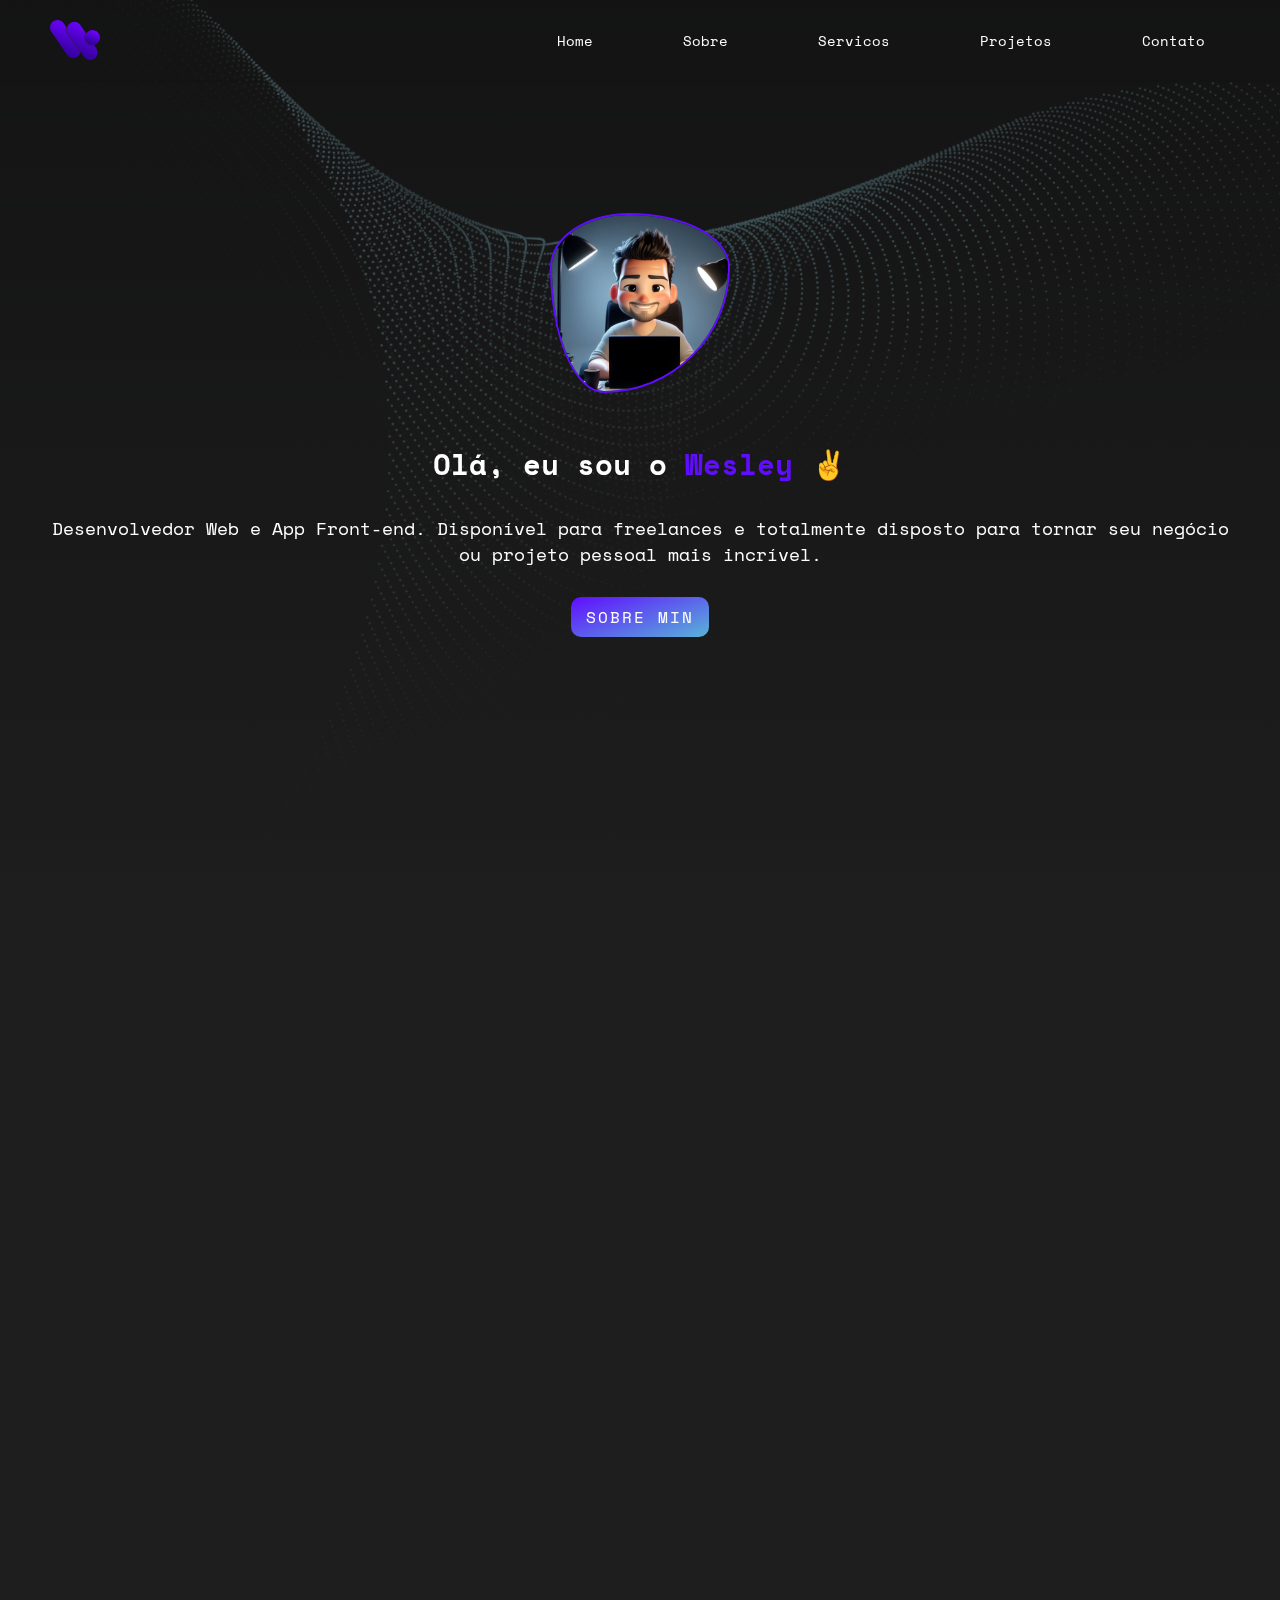
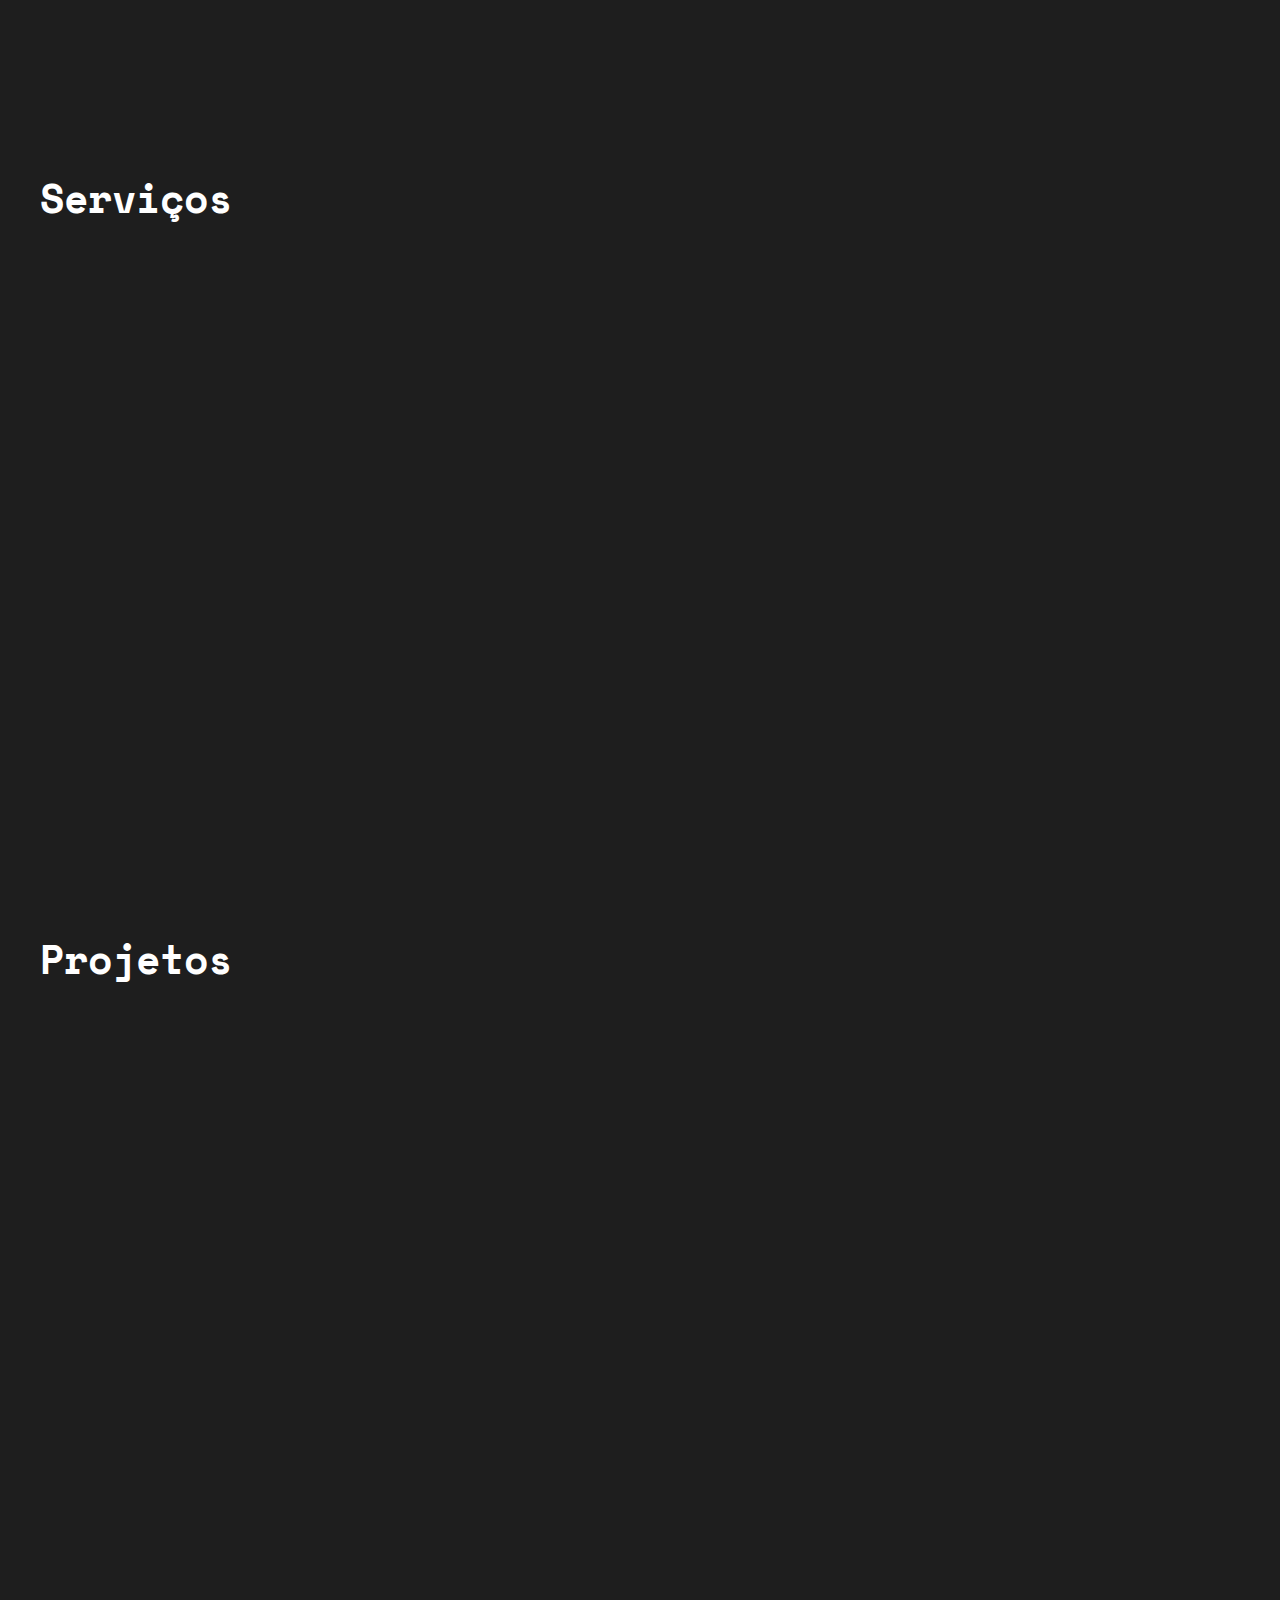
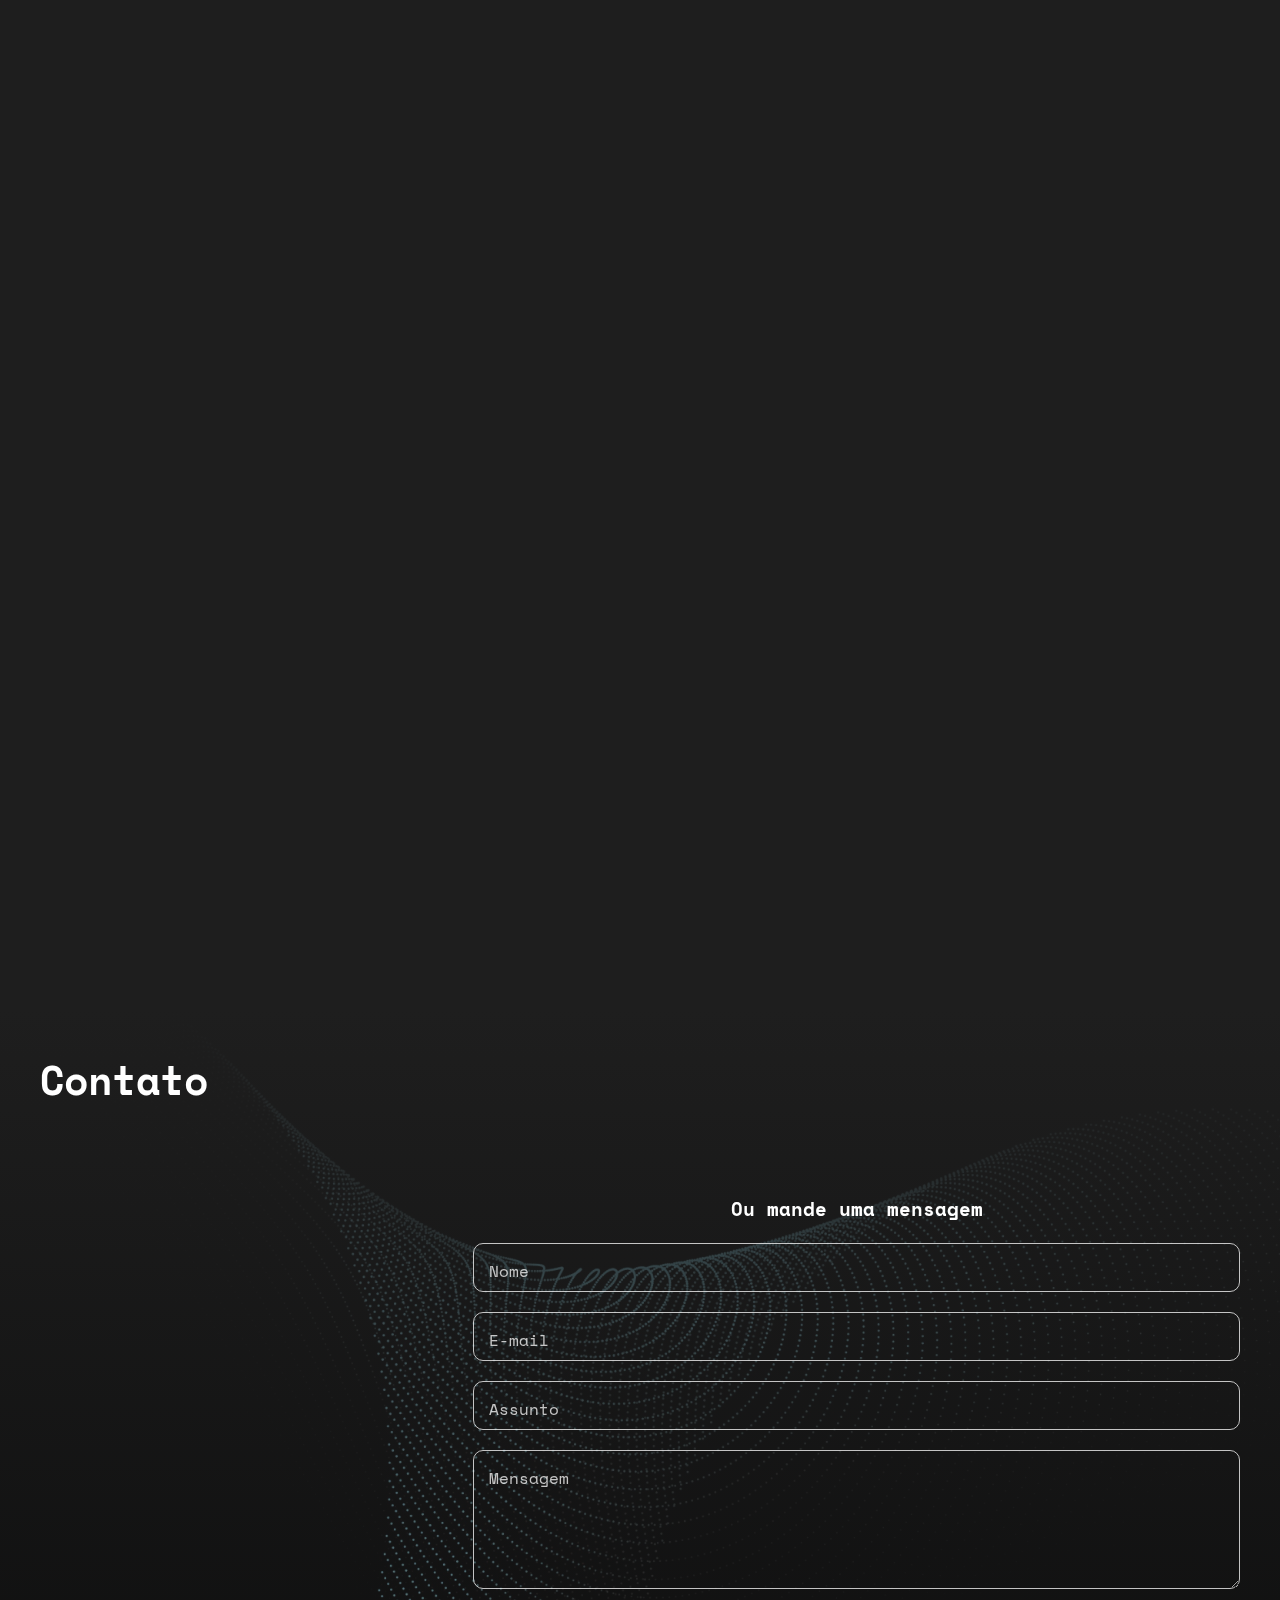
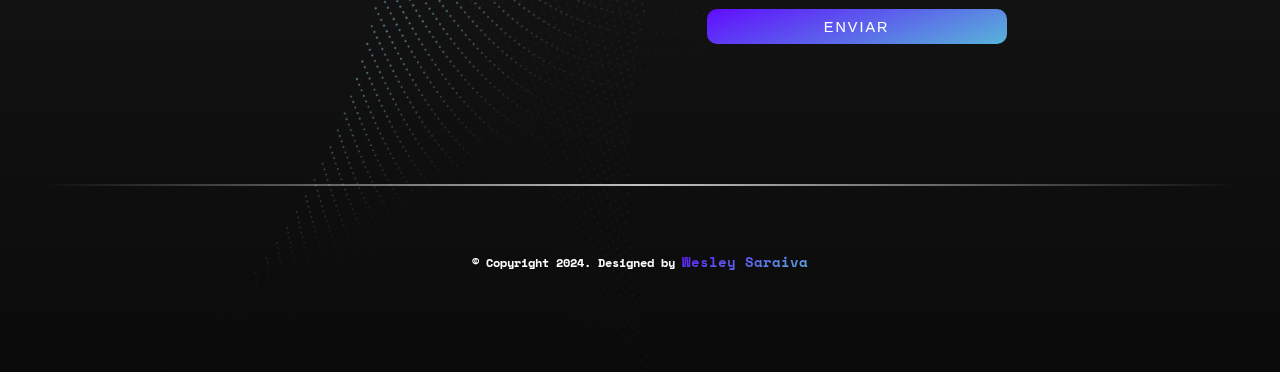
==== index.html @ 992a441b "FEAT adicionando novamente meu portifolio" ====
<!DOCTYPE html>
<html lang="pt-BR">

<head>
    <meta charset="UTF-8">
    <meta name="viewport" content="width=device-width, initial-scale=1.0">

    <link rel="preconnect" href="https://fonts.googleapis.com">
    <link rel="preconnect" href="https://fonts.gstatic.com" crossorigin>
    <link href="https://fonts.googleapis.com/css2?family=Space+Mono:wght@400;700&display=swap" rel="stylesheet">

    <link href="https://unpkg.com/aos@2.3.1/dist/aos.css" rel="stylesheet" />

    <link rel="stylesheet" href="https://cdnjs.cloudflare.com/ajax/libs/font-awesome/6.0.0-beta3/css/all.min.css"
        integrity="sha512-Fo3rlrZj/k7ujTnHg4CGR2D7kSs0v4LLanw2qksYuRlEzO+tcaEPQogQ0KaoGN26/zrn20ImR1DfuLWnOo7aBA=="
        crossorigin="anonymous" referrerpolicy="no-referrer" />

    <link rel="stylesheet" href="/src/css/style.css">

    <script src="https://unpkg.com/aos@2.3.1/dist/aos.js"></script>

    <title> Portfólio</title>
</head>

<body>
    <header class="header" id="header">
        <nav class="nav" id="nav">
            <img src="/src/img/Logo Uni.png" class="nav_logo" alt="">

            <div class="nav_menu" id="nav-menu">
                <ul class="nav_list">
                    <li class="nav_item">
                        <a href="./" class="nav_link">
                            <i class="fa-solid fa-house nav_icon"></i> Home
                        </a>
                    </li>
                    <li class="nav_item">
                        <a href="#sobre" class="nav_link">
                            <i class="fa-solid fa-user nav_icon"></i> Sobre
                        </a>
                    </li>
                    <li class="nav_item">
                        <a href="#servicos" class="nav_link">
                            <i class="fa-solid fa-briefcase nav_icon"></i> Servicos
                        </a>
                    </li>
                    <li class="nav_item">
                        <a href="#projetos" class="nav_link">
                            <i class="fa-solid fa-clipboard-check nav_icon"></i> Projetos
                        </a>
                    </li>
                    <li class="nav_item">
                        <a href="#contato" class="nav_link">
                            <i class="fa-regular fa-message nav_icon"></i> Contato
                        </a>
                    </li>
                </ul>
                <i class="fa-solid fa-xmark nav_close" id="nav-close"></i>
            </div>

            <div class="nav_btns">

                <div class="nav_toggle" id="nav-toggle">
                    <i class="fa-solid fa-grip-vertical"></i>
                </div>
            </div>
        </nav>
    </header>

    <div class="img-home">
        <main class="hero container" data-aos="fade-up" data-aos-delay="400">
            <img src="/src/img/Documento de saraivaa.jpg" alt="" data-aos="flip-up" data-aos-delay="400"
                data-aos-duration="1800">

            <div class="text">
                <h1> Olá, eu sou o <span> Wesley ✌</span> </h1>
                <p> Desenvolvedor Web e App Front-end. Disponível para freelances e totalmente disposto para tornar seu
                    negócio ou projeto pessoal mais incrível. </p>
                <a href="#sobre"> Sobre min </a>
            </div>

            <div class="social">
                <a href="https://www.instagram.com/uniwersotech/"> <i class="fa-brands fa-instagram fa-xl"> </i> </a>
                <a href="https://github.com/wesleysaraivaa"> <i class="fa-brands fa-github fa-xl"> </i> </a>
                <a href="https://www.linkedin.com/in/wesleysaraivaa/"> <i class="fa-brands fa-linkedin fa-xl"> </i> </a>
            </div>

            <div class="arrow-down">
                <i class="fa-solid fa-arrow-down fa-beat fa-lg"></i>
            </div>

        </main>
    </div>


    <section class="about container" id="sobre">
        <div class="about-col-1" data-aos="zoom-in" data-aos-delay="300">

            <h1 class="about-title"> Sobre <span> mim</span> </h1>
            <p> Olá! Sou Wesley, um entusiasta perene da tecnologia, sempre buscando adquirir novas habilidades
                proporcionadas pela evolução tecnológica e absorvendo as últimas novidades do mercado.
            </p>
            <div class="about-tab">
                <a class="tablinks" onclick="openTab(event, 'sobremin')" id="defaultOpen"> Sobre </a>
                <a class="tablinks" onclick="openTab(event, 'skills')"> Skills </a>
                <a class="tablinks" onclick="openTab(event, 'educacao')"> Educacao </a>
            </div>
            <div class="tabcontent expand" id="sobremin">
                <p> Minha trajetória iniciou na infância, marcada por uma curiosidade inata sobre o funcionamento
                    das coisas desmontando eletrônicos para saber sua estrutura. Posteriormente, decidi ingressar em
                    um colégio técnico, onde optei pelo curso de informática.
                </p>
                <p> Os três anos nesse ambiente foram extraordinários, representando um período crucial em que
                    expandi meus horizontes e aprofundei meu entendimento sobre o funcionamento das tecnologias.
                    Em seguida, cursei Análise e Desenvolvimento de Sistemas na faculdade. Atualmente, concilio
                    minha atuação em vendas e suporte técnico em informática com o desenvolvimento de sites e
                    aplicativos.
                </p>
                <p> Estou aberto a novas oportunidades que possam enriquecer meu percurso, proporcionando
                    aprendizado contínuo e crescimento profissional. Caso haja alguma oportunidade alinhada às
                    minhas habilidades e experiência, não hesite em entrar em contato.
                </p>
            </div>
            <div class="tabcontent" id="skills">
                <ul class="list_skils">
                    <li class="skill-name"> <span> Ferramentas <br> </span> Git / VS Code / GitHub</li>
                    <li class="skill-name"> <span> Desenvovimento Web <br> </span> HTML / CSS / JS / React /
                        Wordpress </li>
                    <li class="skill-name"> <span> Desenvovimento App <br> </span> React Native </li>
                </ul>
            </div>
            <div class="tabcontent" id="educacao">
                <ul class="list_skils">
                    <li class="skill-name"> <span> Anhanguera Educacional - 2018 - 2021 <br>
                        </span> Ensino Superior, Tecnólogo em Análise e Desenvolvimento de Sistemas
                    </li>
                    <li class="skill-name"> <span> EEEP Gov. Waldemar de Alcântara - 2009 - 2011 <br>
                        </span> Técnico em Informática, Tecnologia da Informação
                    </li>
                </ul>
            </div>
        </div>

        <div class="about-img-col-2" data-aos="zoom-out" data-aos-delay="600" data-aos-duration="1000">
            <img src="/src/img/WesleySaraiva.jpg" alt="" srcset="">
        </div>
    </section>

    <section class="services container" id="servicos">
        <h1> Serviços </h1>

        <div class="services-content">

            <div class="services-card card1" data-aos="fade-up" data-aos-delay="300" data-aos-duration="1000">
                <div class="card-content">
                    <i class="fa-solid fa-code fa-2x"> </i>
                    <h2> Desenvolvimento de Sites e Aplicativos Web </h2>
                    <p> Investir em um site profissional é o primeiro passo para o fortalecimento da credibilidade
                        de uma marca.
                    </p>
                    <ul>
                        <li> <i class="fa-solid fa-terminal"></i> Otimização para SEO </li>
                        <li> <i class="fa-solid fa-terminal"></i> Design </li>
                        <li> <i class="fa-solid fa-terminal"></i> Desenvolvimento de e-commerce </li>
                    </ul>
                    <a href="#contato"> Contato </a>
                </div>
            </div>

            <div class="services-card card2" data-aos="fade-up" data-aos-delay="300" data-aos-duration="1000">
                <div class="card-content">
                    <i class="fa-solid fa-laptop-medical fa-2x"> </i>
                    <h2> Montagem e Manutenção de Computadores </h2>
                    <p> Manutenção, Otimização e montagem personalizada para suas necessidades específicas.
                    </p>
                    <ul>
                        <li> <i class="fa-solid fa-terminal"></i> Manutenção Corretiva e Preventiva </li>
                        <li> <i class="fa-solid fa-terminal"></i> Montagem de Computadores </li>
                        <li> <i class="fa-solid fa-terminal"></i> Otimização de desempenho </li>
                    </ul>
                    <a href="#contato"> Contato </a>
                </div>
            </div>

        </div>
    </section>

    <section class="projects container" id="projetos">

        <h1> Projetos </h1>

        <div class="projects-content">

            <div class="projects-cards" data-aos="fade-up" data-aos-delay="200">
<<<<<<< HEAD
                <a href="https://passaportibiapaba.com.br/" target="_blank"> <img src="/src/img/site-passaport.png"
                        alt="" srcset=""> </a>
                <div class="card-main">
                    <h5> Site Passaport Ibiapaba </h5>

                </div>
                <div class="card-text">
                    <p> Site Desenvolvido para uma empresa de turismo de Ubajara.</p>
                </div>
            </div>

            <div class="projects-cards" data-aos="fade-up" data-aos-delay="300">
                <a href="https://menu-online-inky.vercel.app/" target="_blank"> <img src="/src/img/site-menu.png" alt=""
                        srcset=""> </a>
                <div class="card-main">
                    <h5> Cardapio online </h5>
                    <a href="https://github.com/wesley-saraivaa/menu-online target=" _blank">
=======
                <a href="https://site-academia-five.vercel.app/" target="_blank"> <img src="/src/img/site-passaport.png"
                        alt="" srcset=""> </a>
                <div class="card-main">
                    <h5> Site Passaport Ibiapaba </h5>
                    <a href="https://github.com/wesleysaraivaa/Site-Academia" target="_blank">
>>>>>>> 3535ff08b7f49cb2b66e577217a68bae80c0878d
                        <i class="fa-brands fa-github fa-2x"> </i>
                    </a>
                </div>
                <div class="card-text">
<<<<<<< HEAD
                    <p> Um cardapio online para vendas pelo whatsapp </p>
=======
                    <p> Site Desenvolvido para uma emprese de turismo de Ubajara.</p>
>>>>>>> 3535ff08b7f49cb2b66e577217a68bae80c0878d
                </div>
            </div>

            <div class="projects-cards" data-aos="fade-up" data-aos-delay="300">
<<<<<<< HEAD
                <a href="https://academia-ebon.vercel.app/" target="_blank"> <img src="/src/img/site-academia.png"
                        alt="" srcset=""> </a>
                <div class="card-main">
                    <h5> Academia </h5>
                    <a href="https://github.com/wesley-saraivaa/academia" target="_blank">
=======
                <a href="https://site-academia-five.vercel.app/" target="_blank"> <img src="/src/img/site-academia.png"
                        alt="" srcset=""> </a>
                <div class="card-main">
                    <h5> Academia </h5>
                    <a href="https://github.com/wesleysaraivaa/Site-Academia" target="_blank">
>>>>>>> 3535ff08b7f49cb2b66e577217a68bae80c0878d
                        <i class="fa-brands fa-github fa-2x"> </i>
                    </a>
                </div>
                <div class="card-text">
                    <p> Landing page para academias de musculação. </p>
                </div>
            </div>

            <div class="projects-cards" data-aos="fade-up" data-aos-delay="400">
<<<<<<< HEAD
                <a href="https://barbearia-xi-vert.vercel.app/" target="_blank"> <img src="/src/img/site-barbearia.png"
                        alt="" srcset=""> </a>
                <div class="card-main">
                    <h5> Barbearia </h5>
                    <a href="https://github.com/wesley-saraivaa/barbearia" target="_blank">
=======
                <a href="https://barber-styllers.vercel.app/" target="_blank"> <img src="/src/img/site-barbearia.png"
                        alt="" srcset=""> </a>
                <div class="card-main">
                    <h5> Barbearia </h5>
                    <a href="https://github.com/wesleysaraivaa/Site-Academia" target="_blank">
>>>>>>> 3535ff08b7f49cb2b66e577217a68bae80c0878d
                        <i class="fa-brands fa-github fa-2x"> </i>
                    </a>
                </div>
                <div class="card-text">
                    <p> Landing page para barbearias. </p>
                </div>
            </div>

            <div class="projects-cards" data-aos="fade-up" data-aos-delay="500">
<<<<<<< HEAD
                <a href="https://landing-page-twd-sooty.vercel.app/" target="_blank"> <img src="/src/img/site-twd.png"
                        alt="" srcset=""> </a>
                <div class="card-main">
                    <h5> The Walking Dead </h5>
                    <a href="https://github.com/wesley-saraivaa/landing-Page-TWD" target="_blank">
=======
                <a href="https://landing-page-twd.vercel.app/" target="_blank"> <img src="/src/img/site-twd.png" alt=""
                        srcset=""> </a>
                <div class="card-main">
                    <h5> The Walking Dead </h5>
                    <a href="https://github.com/wesleysaraivaa/Landing-Page-TWD" target="_blank">
>>>>>>> 3535ff08b7f49cb2b66e577217a68bae80c0878d
                        <i class="fa-brands fa-github fa-2x"> </i>
                    </a>
                </div>
                <div class="card-text">
                    <p> Landing page utilizado para praticar sobre o tema da série TWD. </p>
                </div>
            </div>

            <div class="projects-cards" data-aos="fade-up" data-aos-delay="600">
<<<<<<< HEAD
                <a href="https://login-responsive-ashy.vercel.app/" target="_blank"> <img src="/src/img/site-login.png"
                        alt="" srcset=""> </a>
                <div class="card-main">
                    <h5> Login </h5>
                    <a href="https://github.com/wesley-saraivaa/login-responsive" target="_blank">
=======
                <a href="https://login-responsive-red.vercel.app/" target="_blank"> <img src="/src/img/site-login.png"
                        alt="" srcset=""> </a>
                <div class="card-main">
                    <h5> Login </h5>
                    <a href="https://github.com/wesleysaraivaa/login-responsive" target="_blank">
>>>>>>> 3535ff08b7f49cb2b66e577217a68bae80c0878d
                        <i class="fa-brands fa-github fa-2x"> </i>
                    </a>
                </div>
                <div class="card-text">
                    <p> Página de login para praticar resposividade. </p>
                </div>
            </div>

        </div>
    </section>

    <div class="bg-contact">

        <section class="contact" id="contato">

            <h1> Contato </h1>

            <div class="contact-content ">

                <div class="contact-row-1" data-aos="flip-left" data-aos-delay="500">
                    <div class="contact-row-1-content">
                        <h3> Se preferir pode mandar um email: </h3>
                        <div class="contact-copy-email">
                            <input type="text" class="copy-email-input" value="uniwersotech@gmail.com"
                                readonly="true" />
                            <button type="button" class="copy-email-button">
                                <i class="fa-regular fa-copy fa-2x"></i>
                            </button>
                        </div>
                    </div>
                    <div class="contact-row-1-social">
                        <h3> Social: </h3>
                        <a href="https://www.instagram.com/uniwersotech/"> <i class="fa-brands fa-instagram fa-2x"> </i>
                        </a>
                        <a href="https://github.com/wesleysaraivaa"> <i class="fa-brands fa-github fa-2x"> </i> </a>
                        <a href="https://www.linkedin.com/in/wesleysaraivaa/"> <i class="fa-brands fa-linkedin fa-2x">
                            </i> </a>
                    </div>
                </div>

                <form class="contact-row-2" target="_blank" action="https://formsubmit.co/uniwersotech@gmail.com"
                    method="POST">
                    <input type="hidden" name="_next"
                        value="https://portifolio-seven-kappa.vercel.app/contatoenviado.html">
                    <input type="hidden" name="_template" value="table">
                    <h3> Ou mande uma mensagem </h3>
                    <div class="input-group">
                        <input class="input" required autocomplete="off" type="text" name="name" id="name" required>
                        <label class="label" for="name">Nome</label>
                    </div>
                    <div class="input-group">
                        <input class="input" required autocomplete="off" type="email" name="email" id="email" required>
                        <label class="label" for="assunto">E-mail</label>
                    </div>
                    <div class="input-group">
                        <input class="input" required autocomplete=" off" type="text" name="assunto" id="assunto"
                            required>
                        <label class="label" for="assunto">Assunto</label>
                    </div>
                    <div class="input-group">
                        <textarea class="input" required autocomplete="off" type="text" name="message" id="message"
                            rows="7"></textarea>
                        <label class="label" for="message">Mensagem</label>
                    </div>
                    <div class="button-contact">
                        <button type="submit"> Enviar </button>
                    </div>
                </form>

            </div>
        </section>

        <footer class="container">
            <hr>
            <img src="/src/img/Logo Uni.png" alt="Logo uniwersotech" data-aos="flip-up" data-aos-delay="400"
                data-aos-duration="1800">
            <h4> © Copyright 2024. Designed by <a href="https://www.instagram.com/wesleysaraivaa/" target="_blank">
                    Wesley
                    Saraiva </a> </h4>
        </footer>

        <a href="#" class="scrollup" id="scroll-up">
            <i class="fa-solid fa-arrow-up scrollup_icon"></i>
        </a>

    </div>

    <script src="/src/js/script.js">
    </script>

</body>

</html>
---- src/css/style.css ----
@import url(/src/css/navbar.css);
@import url(/src/css/hero.css);
@import url(/src/css/about.css);
@import url(/src/css/services.css);
@import url(/src/css/projects.css);
@import url(/src/css/contact.css);
@import url(/src/css/footer.css);

/*==================== BASE ====================*/
:root {
    --sb-size: 10px;
    --sb-track-color: #063044;

    --white-color: #FFFF;
    --black-color: #000000;
    --background-color: #1E1E1E;
    --blue-color: rgba(96, 13, 255, 1);
    --white-color-secundaria: rgb(255 255 255 / 75%);
    --gradient-color: linear-gradient(160deg, #600dff 0%, #58b4d8 100%);
    --bg-cards: rgb(16 16 16);
    --max-width: 1280px;
}

* {
    box-sizing: border-box;
    padding: 0;
    margin: 0;
}

html {
    scroll-behavior: smooth;
}

body {

    height: 100vh;
    font-family: 'Space Mono', monospace;
    background: var(--background-color);
    color: var(--white-color);
}

li {
    list-style: none;
}

a {
    text-decoration: none;
}

/*==================== LAYOUT ====================*/
.container {
    max-width: var(--max-width);
    margin: auto;
    padding: 100px 40px;
}

/*========== SCROLL UP ==========*/
.scrollup {
    position: fixed;
    right: 1rem;
    bottom: -20%;
    opacity: .8;
    padding: 0 .3rem;
    border-radius: .4rem;
    z-index: 100;
    transition: .4s;
}

.scrollup:hover {
    color: var(--blue-color);
}

.scrollup_icon {
    font-size: 1.5rem;
    color: var(--white-color);
}

/* Show scroll */
.show-scroll {
    bottom: 5rem;
}

/*========== SCROLL BAR ==========*/
body::-webkit-scrollbar {
    width: var(--sb-size)
}

body::-webkit-scrollbar-track {
    background: var(--sb-track-color);
    border-radius: 10px;
}

body::-webkit-scrollbar-thumb {
    background: var(--blue-color);
    border-radius: 10px;
}

/*==================== MEDIA QUERIES ====================*/

/* TABLET */
@media screen and (min-width:768px) {
    .header {
        top: 0;
        bottom: initial;
    }

    .nav {
        display: flex;
        justify-content: space-between;
        align-items: center;
        background-color: transparent;
        box-shadow: 0 -1px 4px rgba(0, 0, 0, .15);
    }

    .nav_icon,
    .nav_toggle,
    .nav_close {
        display: none;
    }

    .nav_list {
        display: flex;
        gap: 2.5rem;
    }

    .nav_menu {
        margin-left: auto;
    }

    .nav_link {
        position: relative;
    }

    .nav_link::after {
        content: '';
        width: 0;
        height: 3px;
        background: var(--blue-color);
        position: absolute;
        left: 0;
        bottom: -6px;
        transition: 0.5s;
    }

    .nav_link:hover::after {
        width: 100%;
    }

    .hero {
        height: 100vh;
    }

    .about-img-col-2 {
        display: flex;
    }

    .about {
        display: grid;
        grid-template-columns: 2fr 1fr;
        gap: 2rem;
        margin-top: 50px;
        color: var(--white-color);
    }

    .projects-content {
        display: grid;
        grid-template-columns: repeat(auto-fill, minmax(350px, auto));
        align-items: center;
        gap: 2.3rem;
        margin-top: 4.2rem;
    }

    .card-text {
        width: 100%;
        height: 90px;
    }

    .contact-content {
        display: grid;
        align-items: center;
        justify-content: space-between;
        grid-template-columns: 1fr 2fr;
        gap: 50px;
    }

    .contact-row-1 {
        text-align: start;
    }

    .contact-row-1-content {
        align-items: start;
    }


    .contact-row-1-social {
        justify-content: start;
    }

}

/* DESKTOP */
@media screen and (min-width: 1024px) {
    .header {
        padding: 0;
    }

    .nav {
        padding: 40px 50px;
    }

    .nav_logo {
        width: 50px;
    }

    .services-content {
        display: grid;
        grid-template-columns: repeat(auto-fit, minmax(300px, auto));
        gap: 3rem;
    }

    .contact-copy-email {
        justify-content: flex-start;
    }

}
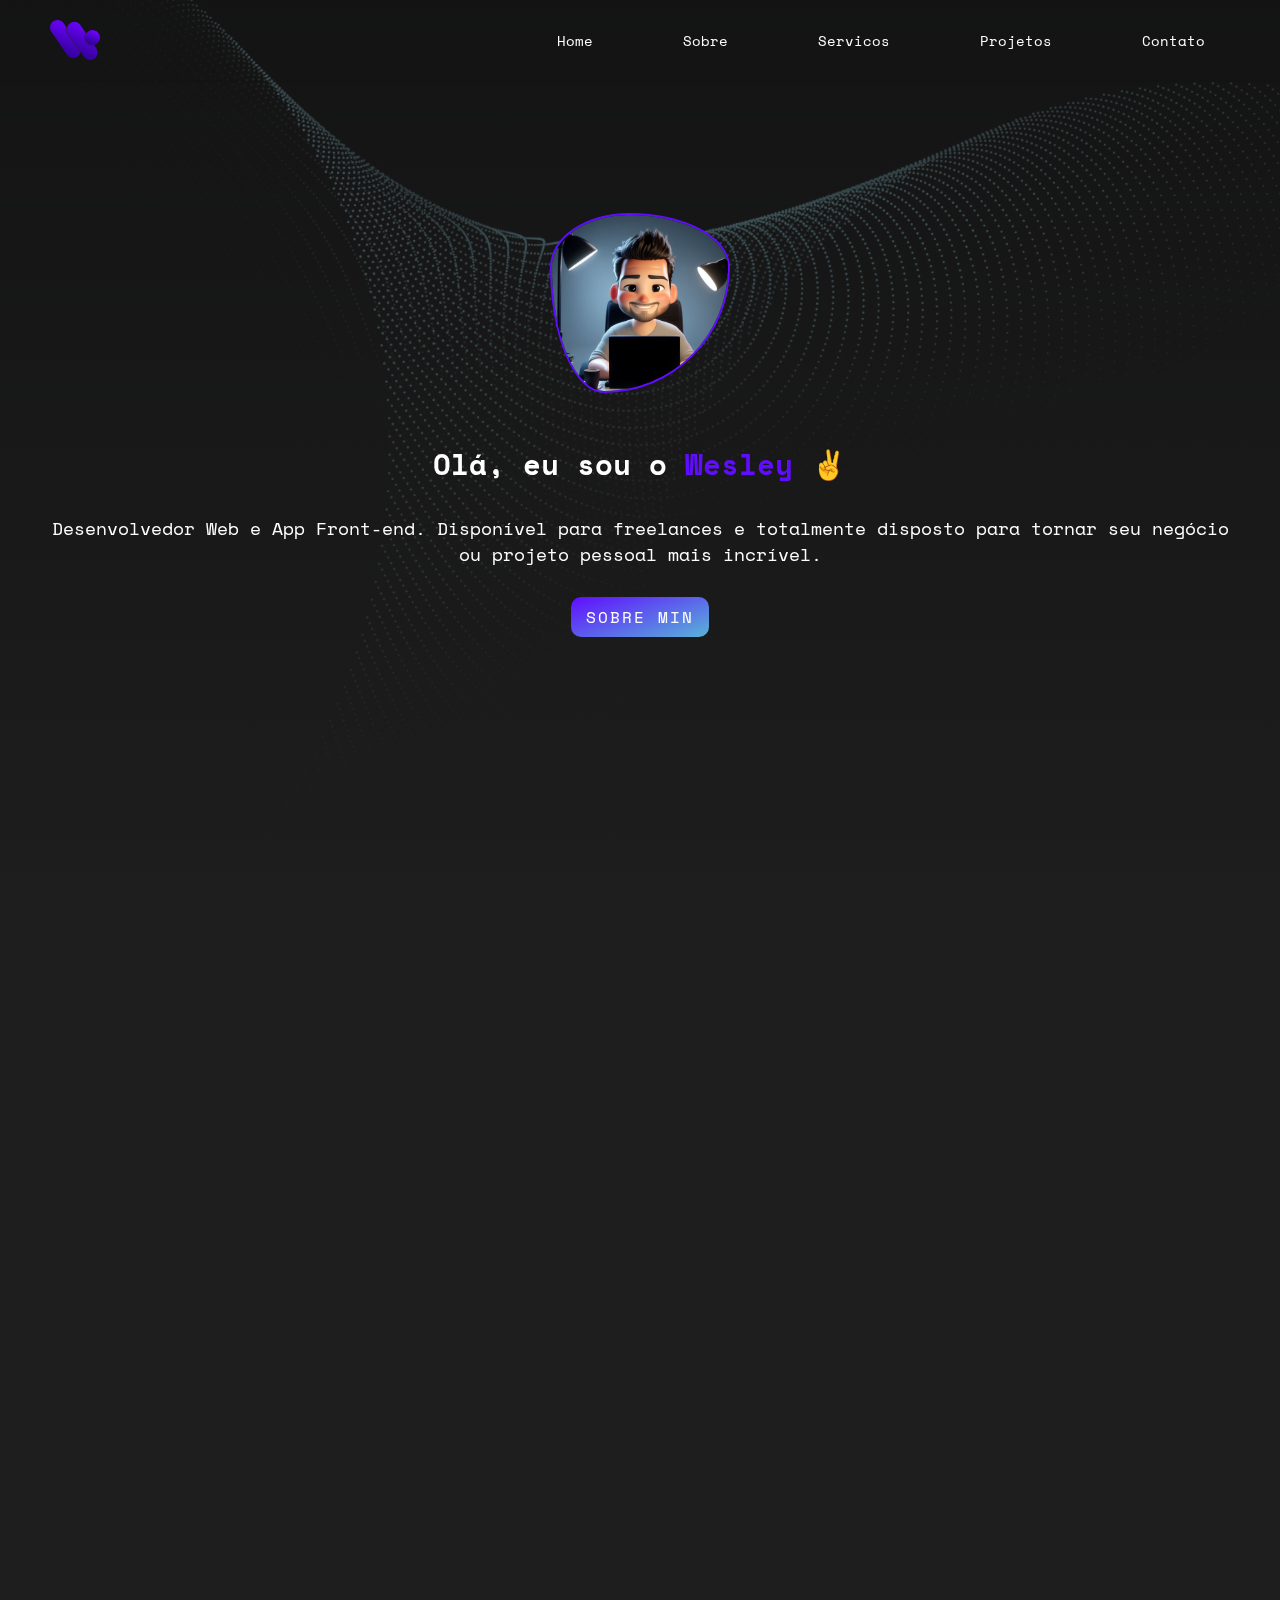
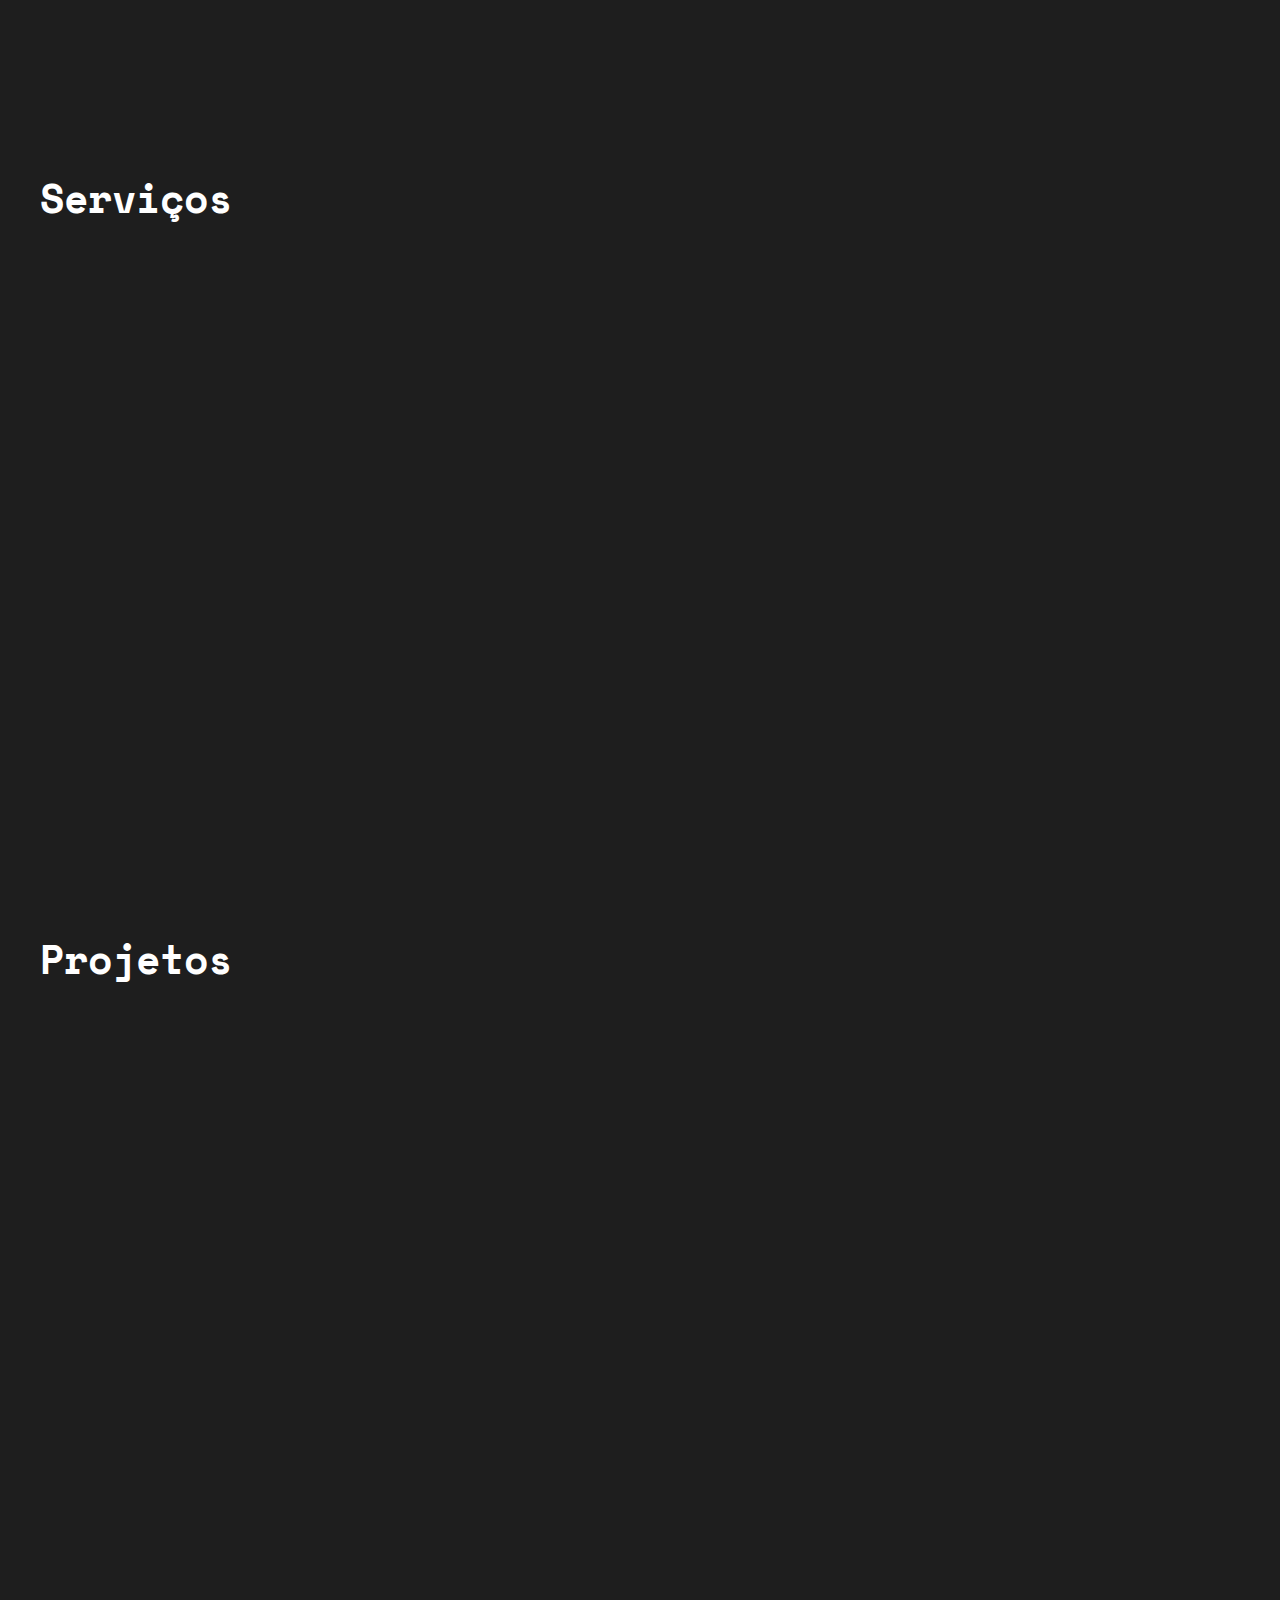
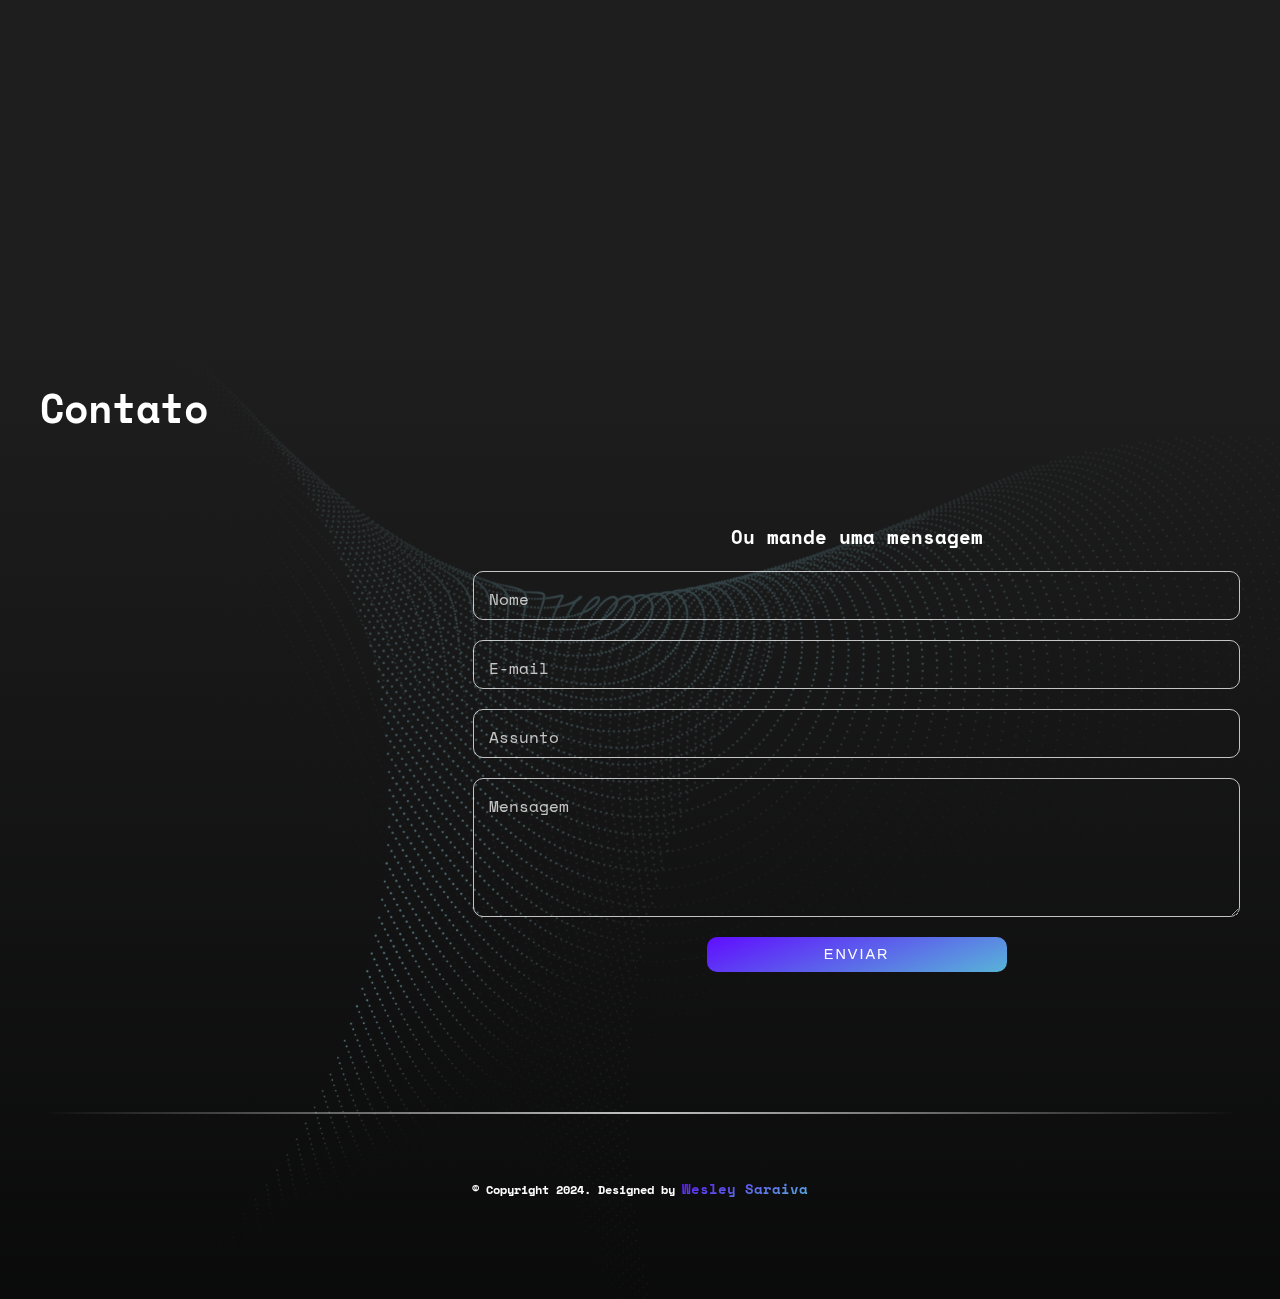
==== commit 0b35b9db: "FIX - correcao da section projects" ====
--- a/index.html
+++ b/index.html
@@ -80,9 +80,9 @@
             </div>
 
             <div class="social">
-                <a href="https://www.instagram.com/uniwersotech/"> <i class="fa-brands fa-instagram fa-xl"> </i> </a>
+                <a href="https://www.instagram.com/uniwersotech"> <i class="fa-brands fa-instagram fa-xl"> </i> </a>
                 <a href="https://github.com/wesleysaraivaa"> <i class="fa-brands fa-github fa-xl"> </i> </a>
-                <a href="https://www.linkedin.com/in/wesleysaraivaa/"> <i class="fa-brands fa-linkedin fa-xl"> </i> </a>
+                <a href="https://www.linkedin.com/in/wesleysaraivaa"> <i class="fa-brands fa-linkedin fa-xl"> </i> </a>
             </div>
 
             <div class="arrow-down">
@@ -192,7 +192,6 @@
         <div class="projects-content">
 
             <div class="projects-cards" data-aos="fade-up" data-aos-delay="200">
-<<<<<<< HEAD
                 <a href="https://passaportibiapaba.com.br/" target="_blank"> <img src="/src/img/site-passaport.png"
                         alt="" srcset=""> </a>
                 <div class="card-main">
@@ -210,39 +209,20 @@
                 <div class="card-main">
                     <h5> Cardapio online </h5>
                     <a href="https://github.com/wesley-saraivaa/menu-online target=" _blank">
-=======
-                <a href="https://site-academia-five.vercel.app/" target="_blank"> <img src="/src/img/site-passaport.png"
-                        alt="" srcset=""> </a>
-                <div class="card-main">
-                    <h5> Site Passaport Ibiapaba </h5>
-                    <a href="https://github.com/wesleysaraivaa/Site-Academia" target="_blank">
->>>>>>> 3535ff08b7f49cb2b66e577217a68bae80c0878d
-                        <i class="fa-brands fa-github fa-2x"> </i>
-                    </a>
-                </div>
-                <div class="card-text">
-<<<<<<< HEAD
+                        <i class="fa-brands fa-github fa-2x"> </i>
+                    </a>
+                </div>
+                <div class="card-text">
                     <p> Um cardapio online para vendas pelo whatsapp </p>
-=======
-                    <p> Site Desenvolvido para uma emprese de turismo de Ubajara.</p>
->>>>>>> 3535ff08b7f49cb2b66e577217a68bae80c0878d
                 </div>
             </div>
 
             <div class="projects-cards" data-aos="fade-up" data-aos-delay="300">
-<<<<<<< HEAD
                 <a href="https://academia-ebon.vercel.app/" target="_blank"> <img src="/src/img/site-academia.png"
                         alt="" srcset=""> </a>
                 <div class="card-main">
                     <h5> Academia </h5>
                     <a href="https://github.com/wesley-saraivaa/academia" target="_blank">
-=======
-                <a href="https://site-academia-five.vercel.app/" target="_blank"> <img src="/src/img/site-academia.png"
-                        alt="" srcset=""> </a>
-                <div class="card-main">
-                    <h5> Academia </h5>
-                    <a href="https://github.com/wesleysaraivaa/Site-Academia" target="_blank">
->>>>>>> 3535ff08b7f49cb2b66e577217a68bae80c0878d
                         <i class="fa-brands fa-github fa-2x"> </i>
                     </a>
                 </div>
@@ -252,19 +232,11 @@
             </div>
 
             <div class="projects-cards" data-aos="fade-up" data-aos-delay="400">
-<<<<<<< HEAD
                 <a href="https://barbearia-xi-vert.vercel.app/" target="_blank"> <img src="/src/img/site-barbearia.png"
                         alt="" srcset=""> </a>
                 <div class="card-main">
                     <h5> Barbearia </h5>
                     <a href="https://github.com/wesley-saraivaa/barbearia" target="_blank">
-=======
-                <a href="https://barber-styllers.vercel.app/" target="_blank"> <img src="/src/img/site-barbearia.png"
-                        alt="" srcset=""> </a>
-                <div class="card-main">
-                    <h5> Barbearia </h5>
-                    <a href="https://github.com/wesleysaraivaa/Site-Academia" target="_blank">
->>>>>>> 3535ff08b7f49cb2b66e577217a68bae80c0878d
                         <i class="fa-brands fa-github fa-2x"> </i>
                     </a>
                 </div>
@@ -274,19 +246,11 @@
             </div>
 
             <div class="projects-cards" data-aos="fade-up" data-aos-delay="500">
-<<<<<<< HEAD
                 <a href="https://landing-page-twd-sooty.vercel.app/" target="_blank"> <img src="/src/img/site-twd.png"
                         alt="" srcset=""> </a>
                 <div class="card-main">
                     <h5> The Walking Dead </h5>
                     <a href="https://github.com/wesley-saraivaa/landing-Page-TWD" target="_blank">
-=======
-                <a href="https://landing-page-twd.vercel.app/" target="_blank"> <img src="/src/img/site-twd.png" alt=""
-                        srcset=""> </a>
-                <div class="card-main">
-                    <h5> The Walking Dead </h5>
-                    <a href="https://github.com/wesleysaraivaa/Landing-Page-TWD" target="_blank">
->>>>>>> 3535ff08b7f49cb2b66e577217a68bae80c0878d
                         <i class="fa-brands fa-github fa-2x"> </i>
                     </a>
                 </div>
@@ -296,19 +260,11 @@
             </div>
 
             <div class="projects-cards" data-aos="fade-up" data-aos-delay="600">
-<<<<<<< HEAD
                 <a href="https://login-responsive-ashy.vercel.app/" target="_blank"> <img src="/src/img/site-login.png"
                         alt="" srcset=""> </a>
                 <div class="card-main">
                     <h5> Login </h5>
                     <a href="https://github.com/wesley-saraivaa/login-responsive" target="_blank">
-=======
-                <a href="https://login-responsive-red.vercel.app/" target="_blank"> <img src="/src/img/site-login.png"
-                        alt="" srcset=""> </a>
-                <div class="card-main">
-                    <h5> Login </h5>
-                    <a href="https://github.com/wesleysaraivaa/login-responsive" target="_blank">
->>>>>>> 3535ff08b7f49cb2b66e577217a68bae80c0878d
                         <i class="fa-brands fa-github fa-2x"> </i>
                     </a>
                 </div>
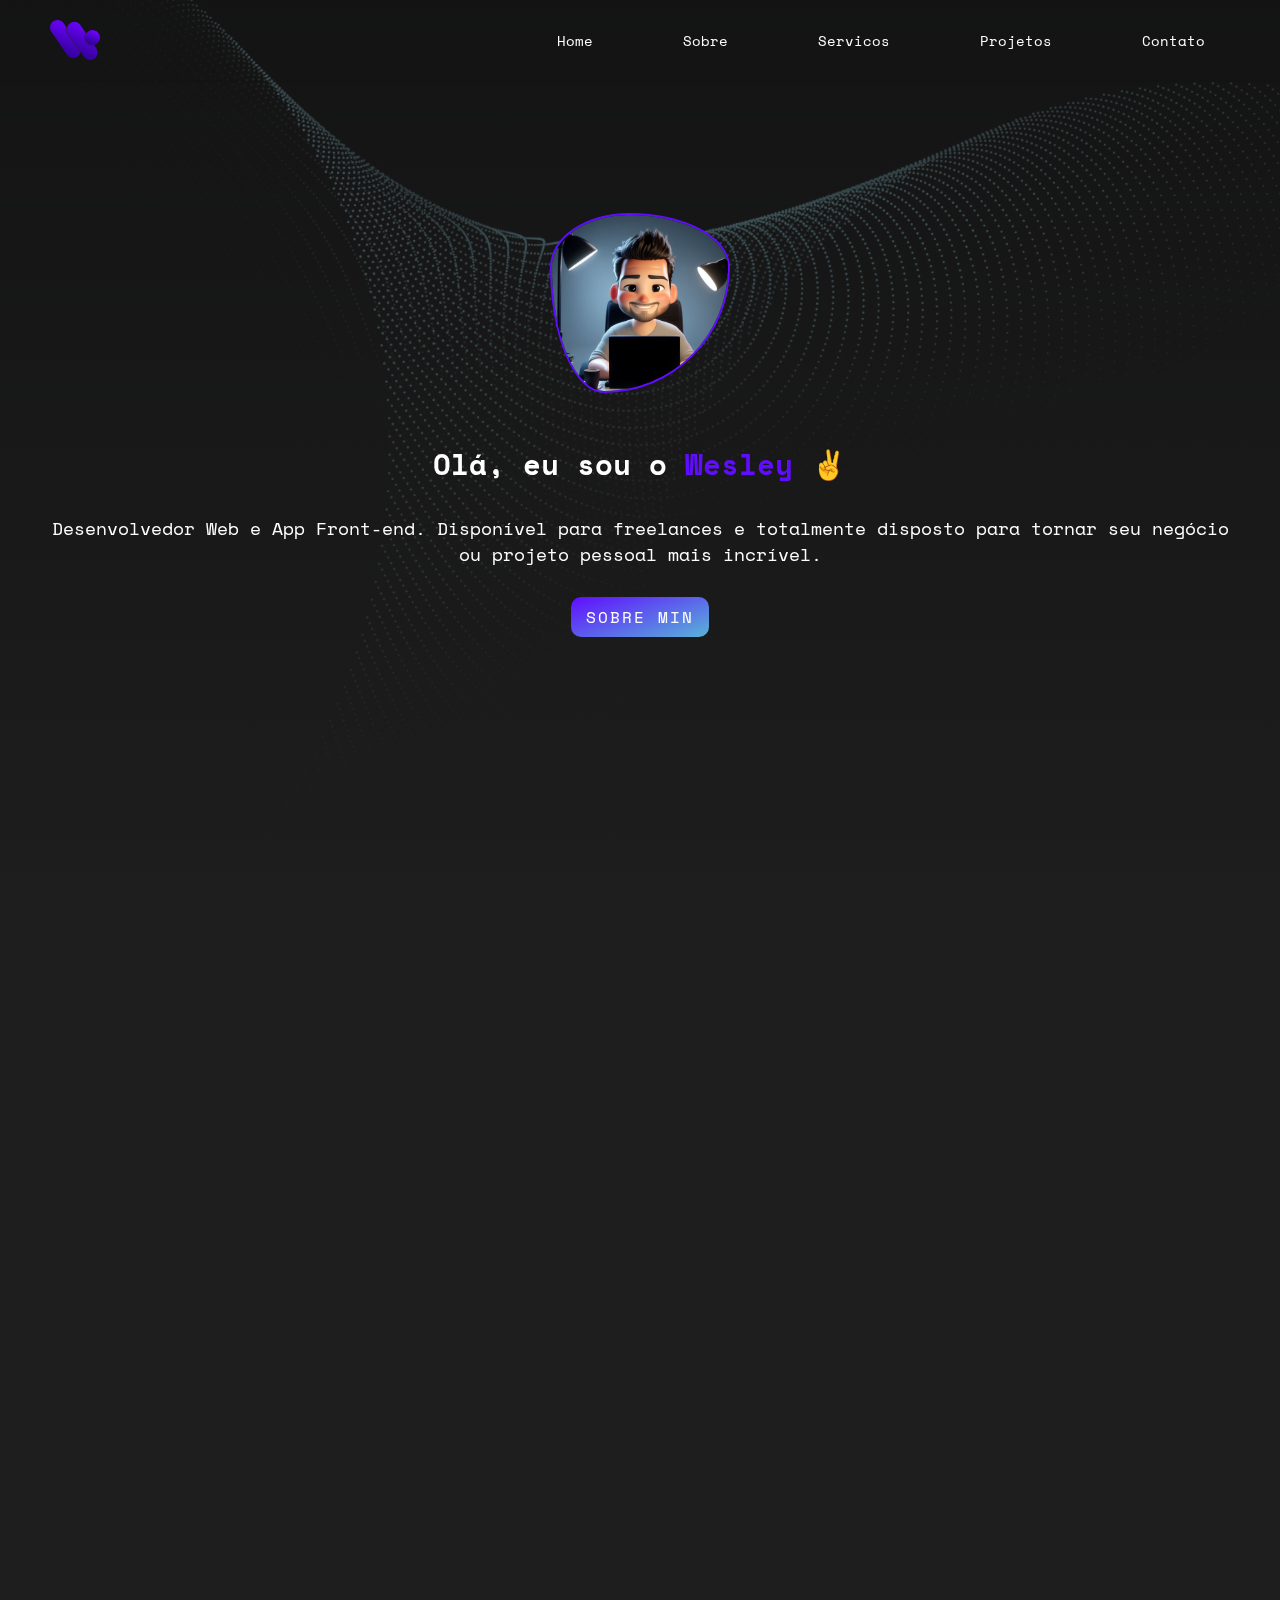
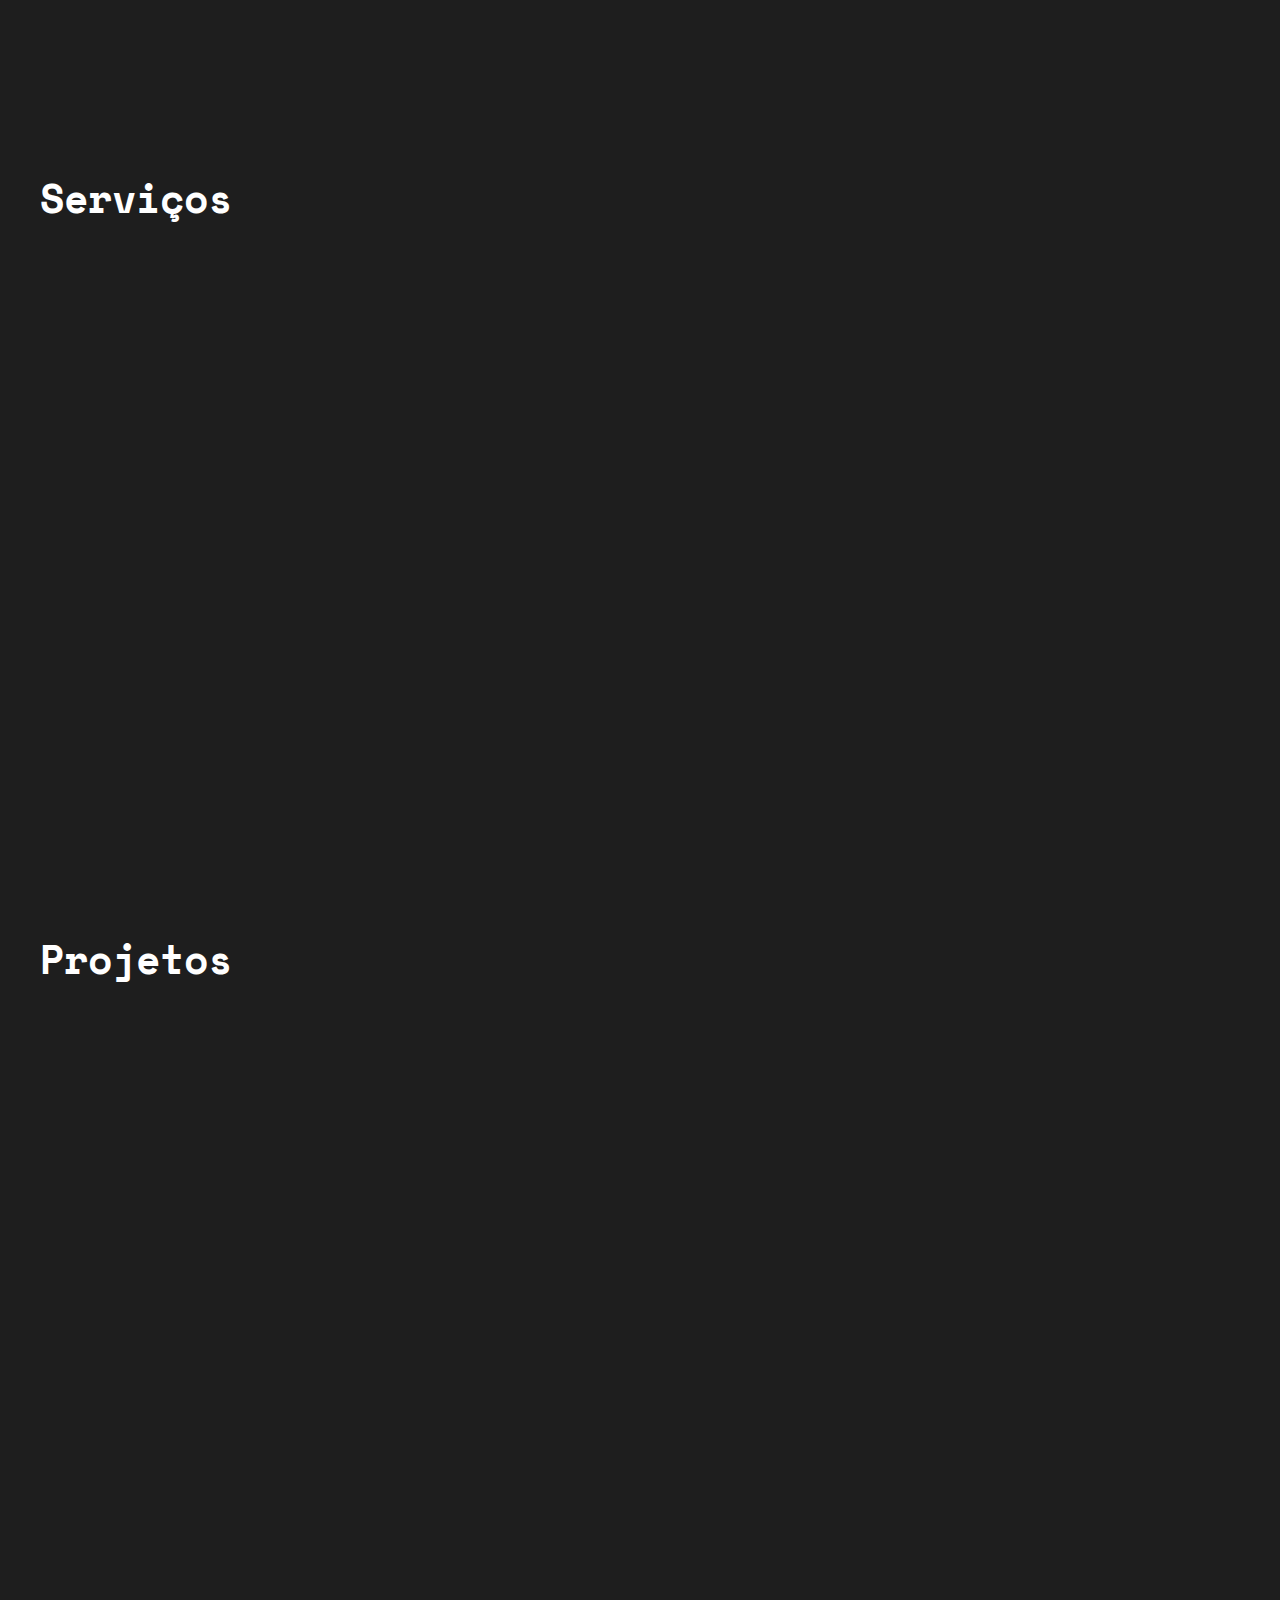
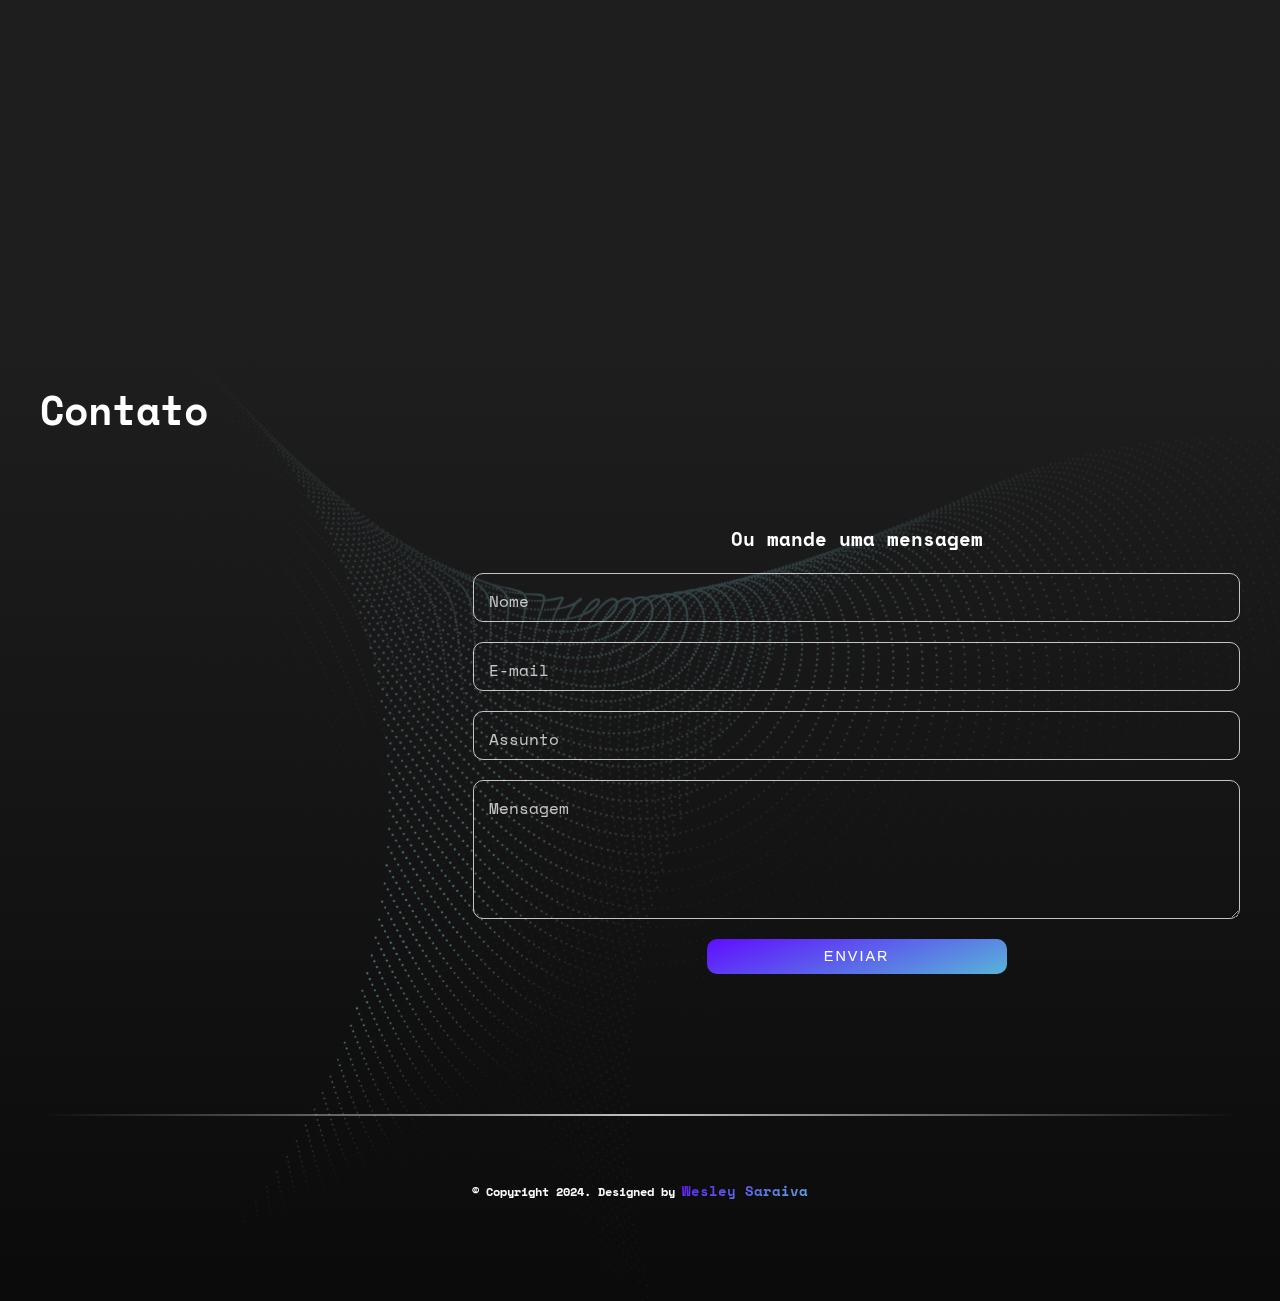
==== commit 7cdc9778: "FEAT - alteracao dos links dos projetos" ====
--- a/index.html
+++ b/index.html
@@ -80,9 +80,12 @@
             </div>
 
             <div class="social">
-                <a href="https://www.instagram.com/uniwersotech"> <i class="fa-brands fa-instagram fa-xl"> </i> </a>
-                <a href="https://github.com/wesleysaraivaa"> <i class="fa-brands fa-github fa-xl"> </i> </a>
-                <a href="https://www.linkedin.com/in/wesleysaraivaa"> <i class="fa-brands fa-linkedin fa-xl"> </i> </a>
+                <a href="https://www.instagram.com/uniwersotech" target="_blank"> <i
+                        class="fa-brands fa-instagram fa-xl"> </i> </a>
+                <a href="https://github.com/wesleysaraivaa" target="_blank"> <i class="fa-brands fa-github fa-xl"> </i>
+                </a>
+                <a href="https://www.linkedin.com/in/wesleysaraivaa" target="_blank"> <i
+                        class="fa-brands fa-linkedin fa-xl"> </i> </a>
             </div>
 
             <div class="arrow-down">
@@ -204,11 +207,11 @@
             </div>
 
             <div class="projects-cards" data-aos="fade-up" data-aos-delay="300">
-                <a href="https://menu-online-inky.vercel.app/" target="_blank"> <img src="/src/img/site-menu.png" alt=""
+                <a href="https://menu-online-nine.vercel.app/" target="_blank"> <img src="/src/img/site-menu.png" alt=""
                         srcset=""> </a>
                 <div class="card-main">
                     <h5> Cardapio online </h5>
-                    <a href="https://github.com/wesley-saraivaa/menu-online target=" _blank">
+                    <a href="https://github.com/wesleysaraivaa/menu-online" target="_blank">
                         <i class="fa-brands fa-github fa-2x"> </i>
                     </a>
                 </div>
@@ -218,11 +221,11 @@
             </div>
 
             <div class="projects-cards" data-aos="fade-up" data-aos-delay="300">
-                <a href="https://academia-ebon.vercel.app/" target="_blank"> <img src="/src/img/site-academia.png"
+                <a href="https://site-academia-five.vercel.app/" target="_blank"> <img src="/src/img/site-academia.png"
                         alt="" srcset=""> </a>
                 <div class="card-main">
                     <h5> Academia </h5>
-                    <a href="https://github.com/wesley-saraivaa/academia" target="_blank">
+                    <a href="https://github.com/wesleysaraivaa/Site-Academia" target="_blank">
                         <i class="fa-brands fa-github fa-2x"> </i>
                     </a>
                 </div>
@@ -232,11 +235,11 @@
             </div>
 
             <div class="projects-cards" data-aos="fade-up" data-aos-delay="400">
-                <a href="https://barbearia-xi-vert.vercel.app/" target="_blank"> <img src="/src/img/site-barbearia.png"
+                <a href="https://barber-styllers.vercel.app/" target="_blank"> <img src="/src/img/site-barbearia.png"
                         alt="" srcset=""> </a>
                 <div class="card-main">
                     <h5> Barbearia </h5>
-                    <a href="https://github.com/wesley-saraivaa/barbearia" target="_blank">
+                    <a href="https://github.com/wesleysaraivaa/barber-styllers" target="_blank">
                         <i class="fa-brands fa-github fa-2x"> </i>
                     </a>
                 </div>
@@ -246,25 +249,25 @@
             </div>
 
             <div class="projects-cards" data-aos="fade-up" data-aos-delay="500">
-                <a href="https://landing-page-twd-sooty.vercel.app/" target="_blank"> <img src="/src/img/site-twd.png"
+                <a href="https://landing-page-twd.vercel.app/" target="_blank"> <img src="/src/img/site-twd.png" alt=""
+                        srcset=""> </a>
+                <div class="card-main">
+                    <h5> The Walking Dead </h5>
+                    <a href="https://github.com/wesleysaraivaa/Landing-Page-TWD" target="_blank">
+                        <i class="fa-brands fa-github fa-2x"> </i>
+                    </a>
+                </div>
+                <div class="card-text">
+                    <p> Landing page utilizado para praticar sobre o tema da série TWD. </p>
+                </div>
+            </div>
+
+            <div class="projects-cards" data-aos="fade-up" data-aos-delay="600">
+                <a href="https://login-responsive-red.vercel.app/" target="_blank"> <img src="/src/img/site-login.png"
                         alt="" srcset=""> </a>
                 <div class="card-main">
-                    <h5> The Walking Dead </h5>
-                    <a href="https://github.com/wesley-saraivaa/landing-Page-TWD" target="_blank">
-                        <i class="fa-brands fa-github fa-2x"> </i>
-                    </a>
-                </div>
-                <div class="card-text">
-                    <p> Landing page utilizado para praticar sobre o tema da série TWD. </p>
-                </div>
-            </div>
-
-            <div class="projects-cards" data-aos="fade-up" data-aos-delay="600">
-                <a href="https://login-responsive-ashy.vercel.app/" target="_blank"> <img src="/src/img/site-login.png"
-                        alt="" srcset=""> </a>
-                <div class="card-main">
                     <h5> Login </h5>
-                    <a href="https://github.com/wesley-saraivaa/login-responsive" target="_blank">
+                    <a href="https://github.com/wesleysaraivaa/login-responsive" target="_blank">
                         <i class="fa-brands fa-github fa-2x"> </i>
                     </a>
                 </div>
@@ -297,10 +300,13 @@
                     </div>
                     <div class="contact-row-1-social">
                         <h3> Social: </h3>
-                        <a href="https://www.instagram.com/uniwersotech/"> <i class="fa-brands fa-instagram fa-2x"> </i>
-                        </a>
-                        <a href="https://github.com/wesleysaraivaa"> <i class="fa-brands fa-github fa-2x"> </i> </a>
-                        <a href="https://www.linkedin.com/in/wesleysaraivaa/"> <i class="fa-brands fa-linkedin fa-2x">
+                        <a href="https://www.instagram.com/uniwersotech/" target="_blank"> <i
+                                class="fa-brands fa-instagram fa-2x"> </i>
+                        </a>
+                        <a href="https://github.com/wesleysaraivaa" target="_blank"> <i
+                                class="fa-brands fa-github fa-2x"> </i> </a>
+                        <a href="https://www.linkedin.com/in/wesleysaraivaa/" target="_blank"> <i
+                                class="fa-brands fa-linkedin fa-2x">
                             </i> </a>
                     </div>
                 </div>
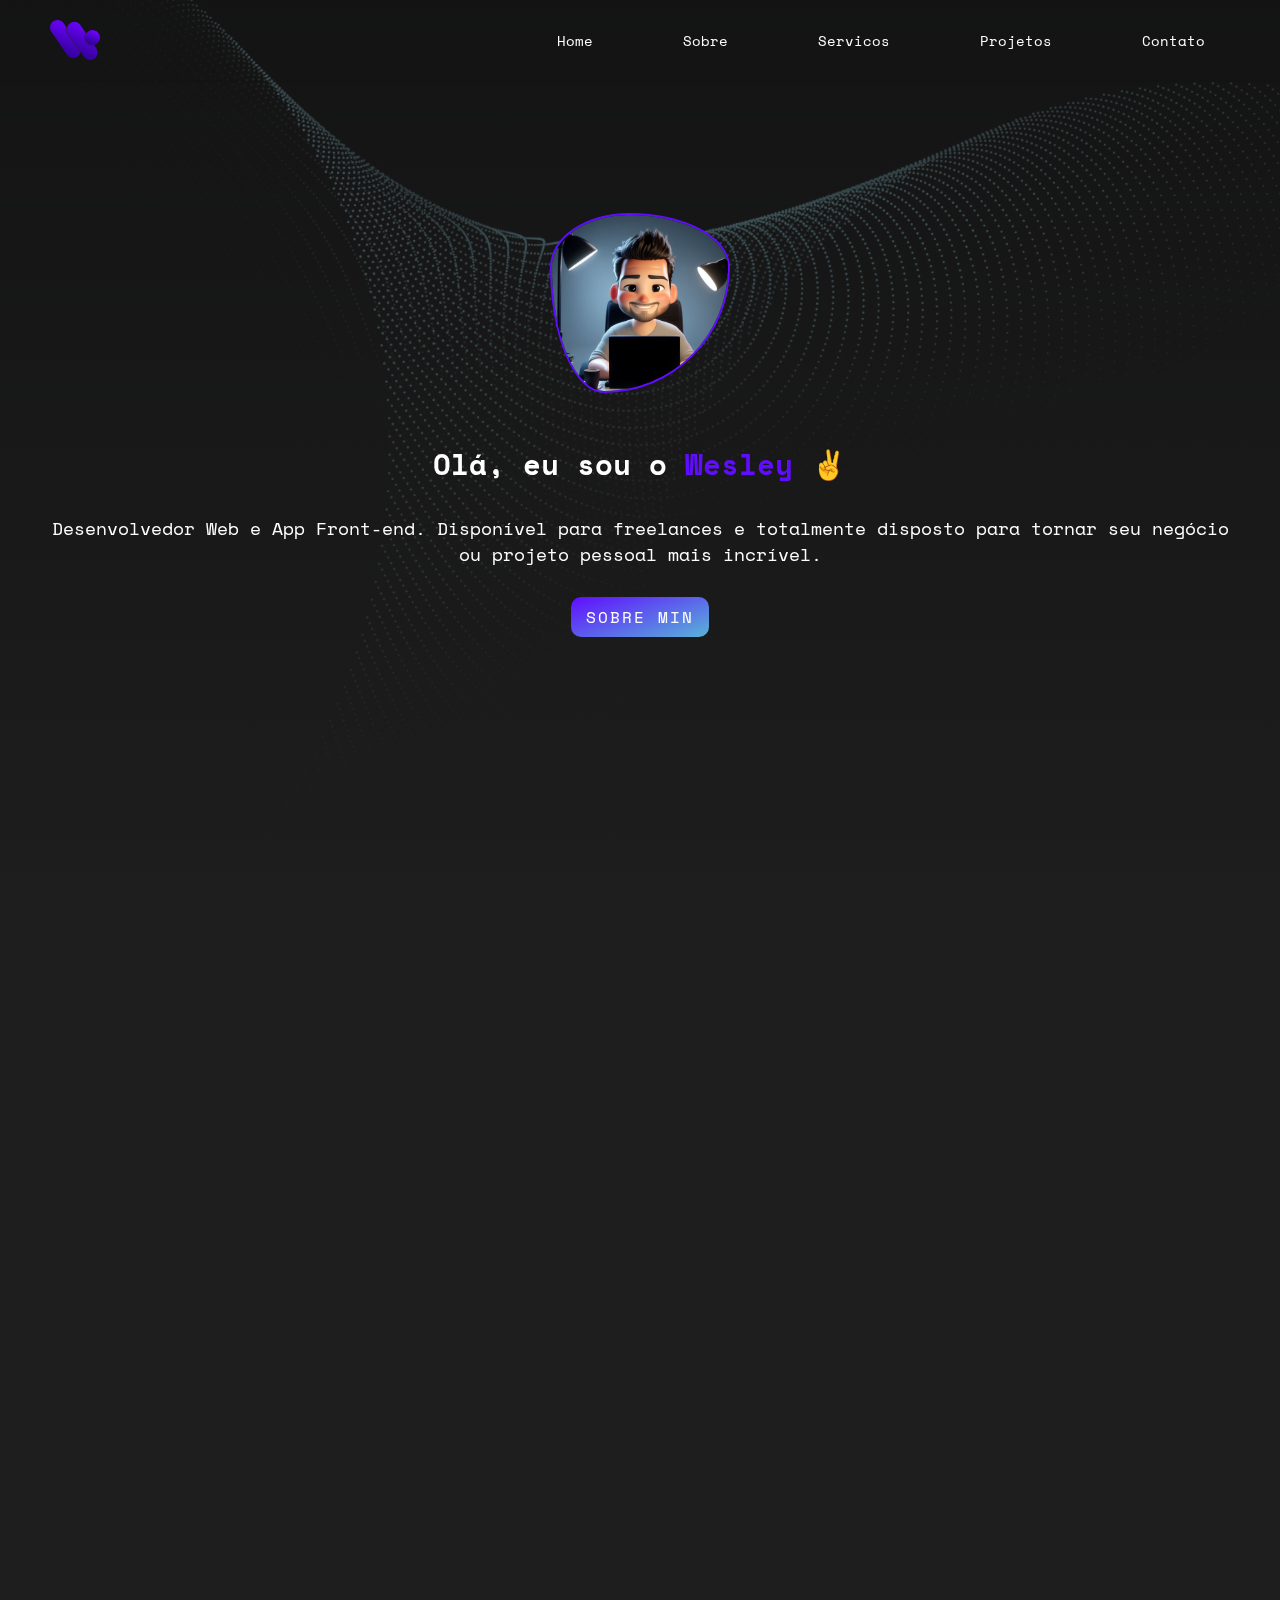
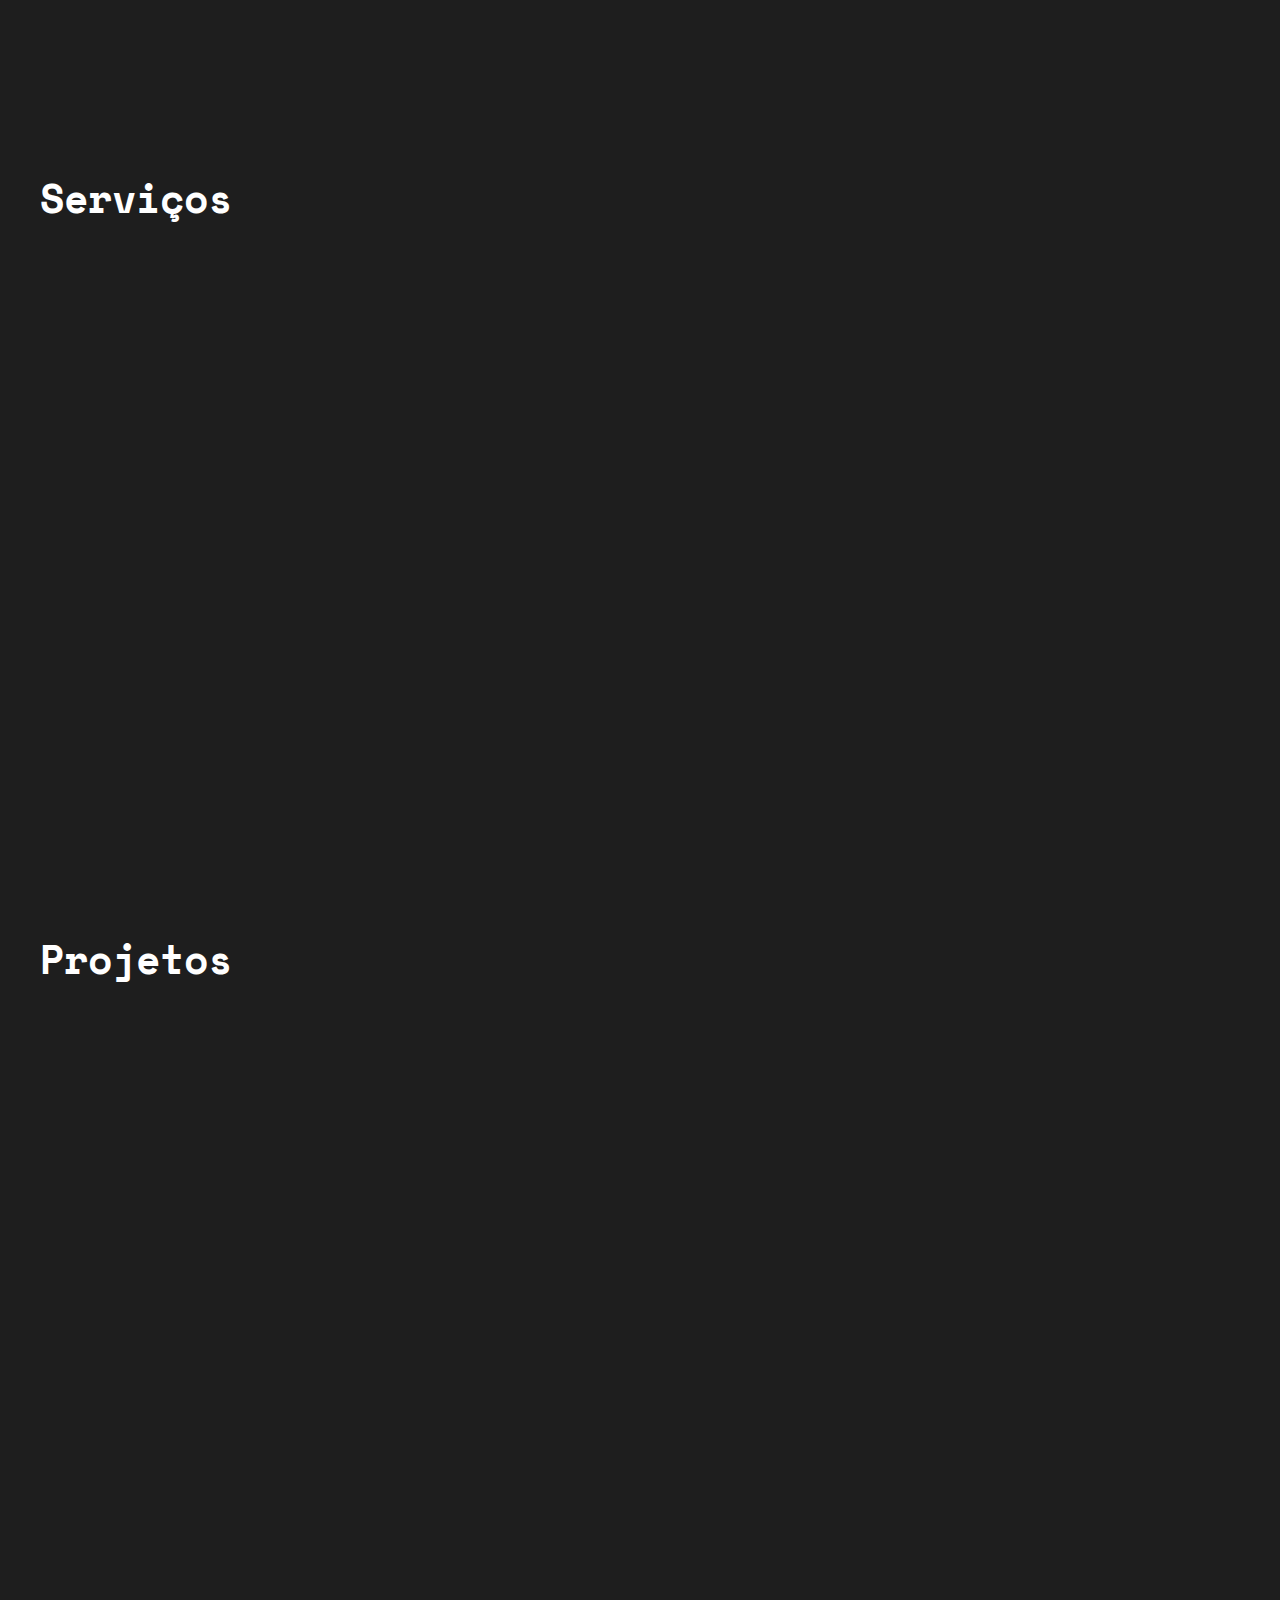
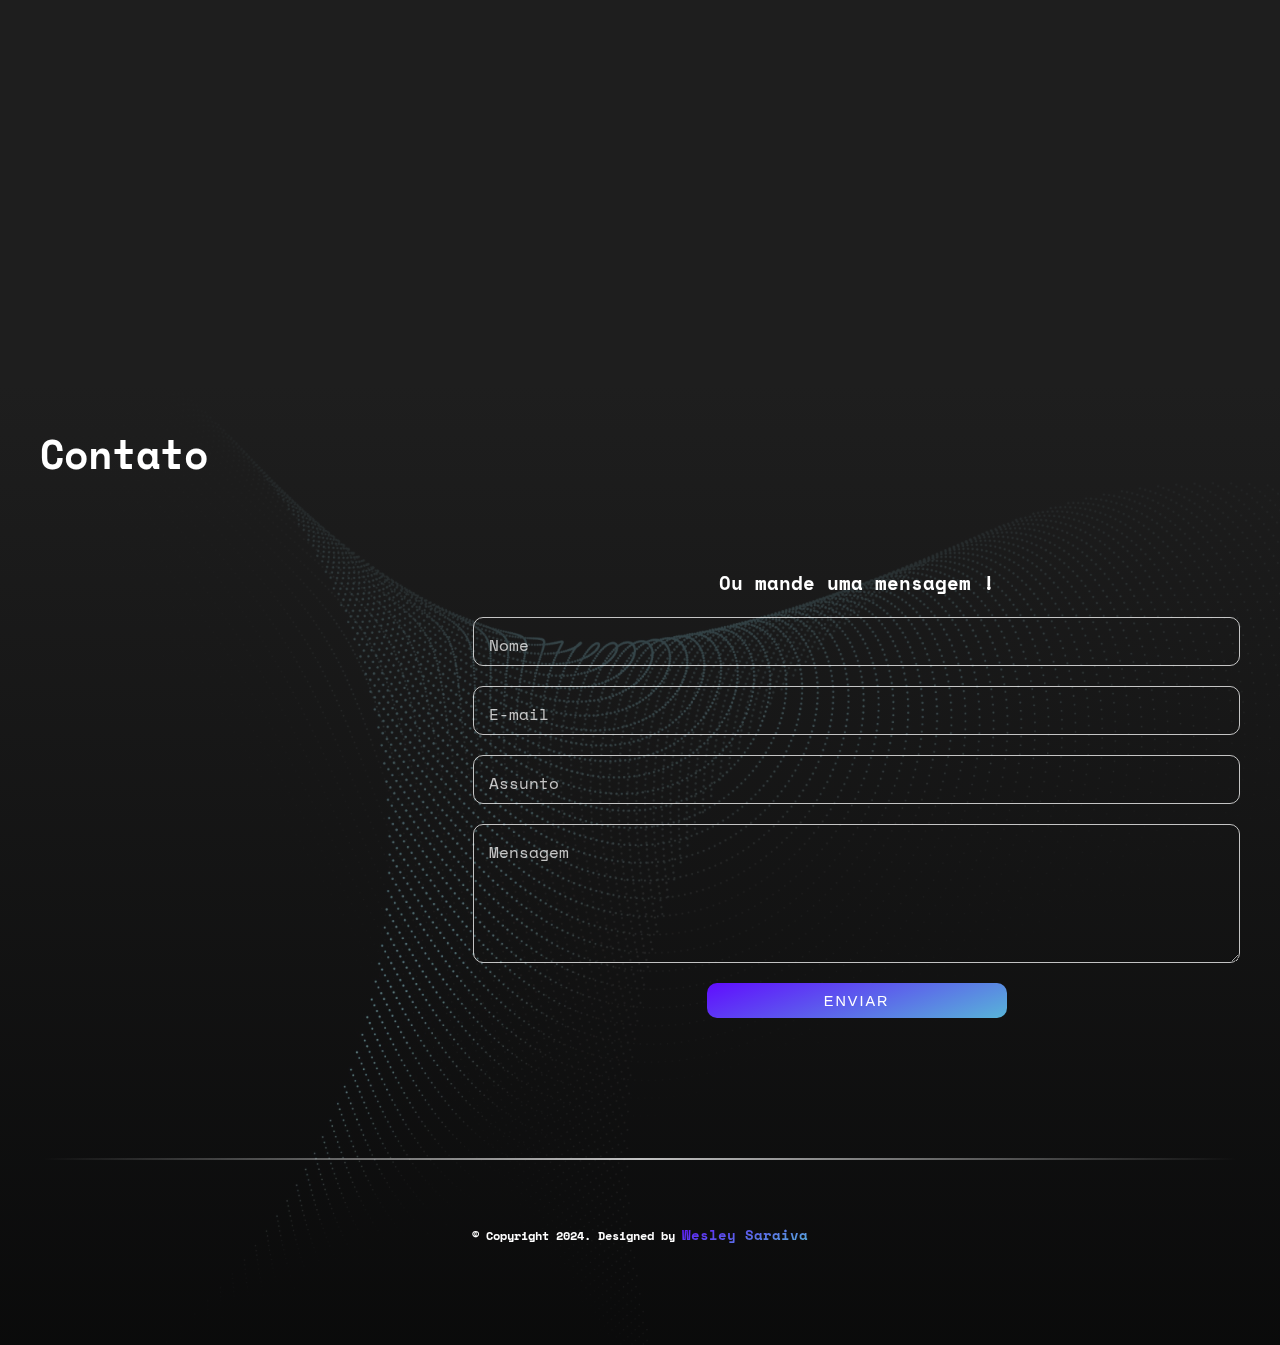
==== commit 8987fe41: "(FEAT:index.html): inclusao de novos projetos" ====
--- a/index.html
+++ b/index.html
@@ -1,366 +1,490 @@
 <!DOCTYPE html>
 <html lang="pt-BR">
-
-<head>
-    <meta charset="UTF-8">
-    <meta name="viewport" content="width=device-width, initial-scale=1.0">
-
-    <link rel="preconnect" href="https://fonts.googleapis.com">
-    <link rel="preconnect" href="https://fonts.gstatic.com" crossorigin>
-    <link href="https://fonts.googleapis.com/css2?family=Space+Mono:wght@400;700&display=swap" rel="stylesheet">
+  <head>
+    <meta charset="UTF-8" />
+    <meta name="viewport" content="width=device-width, initial-scale=1.0" />
+
+    <link rel="preconnect" href="https://fonts.googleapis.com" />
+    <link rel="preconnect" href="https://fonts.gstatic.com" crossorigin />
+    <link
+      href="https://fonts.googleapis.com/css2?family=Space+Mono:wght@400;700&display=swap"
+      rel="stylesheet"
+    />
 
     <link href="https://unpkg.com/aos@2.3.1/dist/aos.css" rel="stylesheet" />
 
-    <link rel="stylesheet" href="https://cdnjs.cloudflare.com/ajax/libs/font-awesome/6.0.0-beta3/css/all.min.css"
-        integrity="sha512-Fo3rlrZj/k7ujTnHg4CGR2D7kSs0v4LLanw2qksYuRlEzO+tcaEPQogQ0KaoGN26/zrn20ImR1DfuLWnOo7aBA=="
-        crossorigin="anonymous" referrerpolicy="no-referrer" />
-
-    <link rel="stylesheet" href="/src/css/style.css">
+    <link
+      rel="stylesheet"
+      href="https://cdnjs.cloudflare.com/ajax/libs/font-awesome/6.0.0-beta3/css/all.min.css"
+      integrity="sha512-Fo3rlrZj/k7ujTnHg4CGR2D7kSs0v4LLanw2qksYuRlEzO+tcaEPQogQ0KaoGN26/zrn20ImR1DfuLWnOo7aBA=="
+      crossorigin="anonymous"
+      referrerpolicy="no-referrer"
+    />
+
+    <link rel="stylesheet" href="/src/css/style.css" />
 
     <script src="https://unpkg.com/aos@2.3.1/dist/aos.js"></script>
 
-    <title> Portfólio</title>
-</head>
-
-<body>
+    <title>Portfólio</title>
+  </head>
+
+  <body>
     <header class="header" id="header">
-        <nav class="nav" id="nav">
-            <img src="/src/img/Logo Uni.png" class="nav_logo" alt="">
-
-            <div class="nav_menu" id="nav-menu">
-                <ul class="nav_list">
-                    <li class="nav_item">
-                        <a href="./" class="nav_link">
-                            <i class="fa-solid fa-house nav_icon"></i> Home
-                        </a>
-                    </li>
-                    <li class="nav_item">
-                        <a href="#sobre" class="nav_link">
-                            <i class="fa-solid fa-user nav_icon"></i> Sobre
-                        </a>
-                    </li>
-                    <li class="nav_item">
-                        <a href="#servicos" class="nav_link">
-                            <i class="fa-solid fa-briefcase nav_icon"></i> Servicos
-                        </a>
-                    </li>
-                    <li class="nav_item">
-                        <a href="#projetos" class="nav_link">
-                            <i class="fa-solid fa-clipboard-check nav_icon"></i> Projetos
-                        </a>
-                    </li>
-                    <li class="nav_item">
-                        <a href="#contato" class="nav_link">
-                            <i class="fa-regular fa-message nav_icon"></i> Contato
-                        </a>
-                    </li>
-                </ul>
-                <i class="fa-solid fa-xmark nav_close" id="nav-close"></i>
-            </div>
-
-            <div class="nav_btns">
-
-                <div class="nav_toggle" id="nav-toggle">
-                    <i class="fa-solid fa-grip-vertical"></i>
-                </div>
-            </div>
-        </nav>
+      <nav class="nav" id="nav">
+        <img src="/src/img/Logo Uni.png" class="nav_logo" alt="" />
+
+        <div class="nav_menu" id="nav-menu">
+          <ul class="nav_list">
+            <li class="nav_item">
+              <a href="./" class="nav_link">
+                <i class="fa-solid fa-house nav_icon"></i> Home
+              </a>
+            </li>
+            <li class="nav_item">
+              <a href="#sobre" class="nav_link">
+                <i class="fa-solid fa-user nav_icon"></i> Sobre
+              </a>
+            </li>
+            <li class="nav_item">
+              <a href="#servicos" class="nav_link">
+                <i class="fa-solid fa-briefcase nav_icon"></i> Servicos
+              </a>
+            </li>
+            <li class="nav_item">
+              <a href="#projetos" class="nav_link">
+                <i class="fa-solid fa-clipboard-check nav_icon"></i> Projetos
+              </a>
+            </li>
+            <li class="nav_item">
+              <a href="#contato" class="nav_link">
+                <i class="fa-regular fa-message nav_icon"></i> Contato
+              </a>
+            </li>
+          </ul>
+          <i class="fa-solid fa-xmark nav_close" id="nav-close"></i>
+        </div>
+
+        <div class="nav_btns">
+          <div class="nav_toggle" id="nav-toggle">
+            <i class="fa-solid fa-grip-vertical"></i>
+          </div>
+        </div>
+      </nav>
     </header>
 
     <div class="img-home">
-        <main class="hero container" data-aos="fade-up" data-aos-delay="400">
-            <img src="/src/img/Documento de saraivaa.jpg" alt="" data-aos="flip-up" data-aos-delay="400"
-                data-aos-duration="1800">
-
-            <div class="text">
-                <h1> Olá, eu sou o <span> Wesley ✌</span> </h1>
-                <p> Desenvolvedor Web e App Front-end. Disponível para freelances e totalmente disposto para tornar seu
-                    negócio ou projeto pessoal mais incrível. </p>
-                <a href="#sobre"> Sobre min </a>
-            </div>
-
-            <div class="social">
-                <a href="https://www.instagram.com/uniwersotech" target="_blank"> <i
-                        class="fa-brands fa-instagram fa-xl"> </i> </a>
-                <a href="https://github.com/wesleysaraivaa" target="_blank"> <i class="fa-brands fa-github fa-xl"> </i>
-                </a>
-                <a href="https://www.linkedin.com/in/wesleysaraivaa" target="_blank"> <i
-                        class="fa-brands fa-linkedin fa-xl"> </i> </a>
-            </div>
-
-            <div class="arrow-down">
-                <i class="fa-solid fa-arrow-down fa-beat fa-lg"></i>
-            </div>
-
-        </main>
+      <main class="hero container" data-aos="fade-up" data-aos-delay="400">
+        <img
+          src="/src/img/Documento de saraivaa.jpg"
+          alt=""
+          data-aos="flip-up"
+          data-aos-delay="400"
+          data-aos-duration="1800"
+        />
+
+        <div class="text">
+          <h1>Olá, eu sou o <span> Wesley ✌</span></h1>
+          <p>
+            Desenvolvedor Web e App Front-end. Disponível para freelances e
+            totalmente disposto para tornar seu negócio ou projeto pessoal mais
+            incrível.
+          </p>
+          <a href="#sobre"> Sobre min </a>
+        </div>
+
+        <div class="social">
+          <a href="https://www.instagram.com/uniwersotech" target="_blank">
+            <i class="fa-brands fa-instagram fa-xl"> </i>
+          </a>
+          <a href="https://github.com/wesleysaraivaa" target="_blank">
+            <i class="fa-brands fa-github fa-xl"> </i>
+          </a>
+          <a href="https://www.linkedin.com/in/wesleysaraivaa" target="_blank">
+            <i class="fa-brands fa-linkedin fa-xl"> </i>
+          </a>
+        </div>
+
+        <div class="arrow-down">
+          <i class="fa-solid fa-arrow-down fa-beat fa-lg"></i>
+        </div>
+      </main>
     </div>
 
-
     <section class="about container" id="sobre">
-        <div class="about-col-1" data-aos="zoom-in" data-aos-delay="300">
-
-            <h1 class="about-title"> Sobre <span> mim</span> </h1>
-            <p> Olá! Sou Wesley, um entusiasta perene da tecnologia, sempre buscando adquirir novas habilidades
-                proporcionadas pela evolução tecnológica e absorvendo as últimas novidades do mercado.
+      <div class="about-col-1" data-aos="zoom-in" data-aos-delay="300">
+        <h1 class="about-title">Sobre <span> mim</span></h1>
+        <p>
+          Olá! Sou Wesley, um entusiasta perene da tecnologia, sempre buscando
+          adquirir novas habilidades proporcionadas pela evolução tecnológica e
+          absorvendo as últimas novidades do mercado.
+        </p>
+        <div class="about-tab">
+          <a
+            class="tablinks"
+            onclick="openTab(event, 'sobremin')"
+            id="defaultOpen"
+          >
+            Sobre
+          </a>
+          <a class="tablinks" onclick="openTab(event, 'skills')"> Skills </a>
+          <a class="tablinks" onclick="openTab(event, 'educacao')">
+            Educacao
+          </a>
+        </div>
+        <div class="tabcontent expand" id="sobremin">
+          <p>
+            Minha trajetória iniciou na infância, marcada por uma curiosidade
+            inata sobre o funcionamento das coisas desmontando eletrônicos para
+            saber sua estrutura. Posteriormente, decidi ingressar em um colégio
+            técnico, onde optei pelo curso de informática.
+          </p>
+          <p>
+            Os três anos nesse ambiente foram extraordinários, representando um
+            período crucial em que expandi meus horizontes e aprofundei meu
+            entendimento sobre o funcionamento das tecnologias. Em seguida,
+            cursei Análise e Desenvolvimento de Sistemas na faculdade.
+            Atualmente, concilio minha atuação em vendas e suporte técnico em
+            informática com o desenvolvimento de sites e aplicativos.
+          </p>
+          <p>
+            Estou aberto a novas oportunidades que possam enriquecer meu
+            percurso, proporcionando aprendizado contínuo e crescimento
+            profissional. Caso haja alguma oportunidade alinhada às minhas
+            habilidades e experiência, não hesite em entrar em contato.
+          </p>
+        </div>
+        <div class="tabcontent" id="skills">
+          <ul class="list_skils">
+            <li class="skill-name">
+              <span> Ferramentas <br /> </span> Git / VS Code / GitHub
+            </li>
+            <li class="skill-name">
+              <span> Desenvovimento Web <br /> </span> HTML / CSS / JS / React /
+              Wordpress
+            </li>
+            <li class="skill-name">
+              <span> Desenvovimento App <br /> </span> React Native
+            </li>
+          </ul>
+        </div>
+        <div class="tabcontent" id="educacao">
+          <ul class="list_skils">
+            <li class="skill-name">
+              <span> Anhanguera Educacional - 2018 - 2021 <br /> </span> Ensino
+              Superior, Tecnólogo em Análise e Desenvolvimento de Sistemas
+            </li>
+            <li class="skill-name">
+              <span>
+                EEEP Gov. Waldemar de Alcântara - 2009 - 2011 <br />
+              </span>
+              Técnico em Informática, Tecnologia da Informação
+            </li>
+          </ul>
+        </div>
+      </div>
+
+      <div
+        class="about-img-col-2"
+        data-aos="zoom-out"
+        data-aos-delay="600"
+        data-aos-duration="1000"
+      >
+        <img src="/src/img/WesleySaraiva.jpg" alt="" srcset="" />
+      </div>
+    </section>
+
+    <section class="services container" id="servicos">
+      <h1>Serviços</h1>
+
+      <div class="services-content">
+        <div
+          class="services-card card1"
+          data-aos="fade-up"
+          data-aos-delay="300"
+          data-aos-duration="1000"
+        >
+          <div class="card-content">
+            <i class="fa-solid fa-code fa-2x"> </i>
+            <h2>Desenvolvimento de Sites e Aplicativos Web</h2>
+            <p>
+              Investir em um site profissional é o primeiro passo para o
+              fortalecimento da credibilidade de uma marca.
             </p>
-            <div class="about-tab">
-                <a class="tablinks" onclick="openTab(event, 'sobremin')" id="defaultOpen"> Sobre </a>
-                <a class="tablinks" onclick="openTab(event, 'skills')"> Skills </a>
-                <a class="tablinks" onclick="openTab(event, 'educacao')"> Educacao </a>
-            </div>
-            <div class="tabcontent expand" id="sobremin">
-                <p> Minha trajetória iniciou na infância, marcada por uma curiosidade inata sobre o funcionamento
-                    das coisas desmontando eletrônicos para saber sua estrutura. Posteriormente, decidi ingressar em
-                    um colégio técnico, onde optei pelo curso de informática.
-                </p>
-                <p> Os três anos nesse ambiente foram extraordinários, representando um período crucial em que
-                    expandi meus horizontes e aprofundei meu entendimento sobre o funcionamento das tecnologias.
-                    Em seguida, cursei Análise e Desenvolvimento de Sistemas na faculdade. Atualmente, concilio
-                    minha atuação em vendas e suporte técnico em informática com o desenvolvimento de sites e
-                    aplicativos.
-                </p>
-                <p> Estou aberto a novas oportunidades que possam enriquecer meu percurso, proporcionando
-                    aprendizado contínuo e crescimento profissional. Caso haja alguma oportunidade alinhada às
-                    minhas habilidades e experiência, não hesite em entrar em contato.
-                </p>
-            </div>
-            <div class="tabcontent" id="skills">
-                <ul class="list_skils">
-                    <li class="skill-name"> <span> Ferramentas <br> </span> Git / VS Code / GitHub</li>
-                    <li class="skill-name"> <span> Desenvovimento Web <br> </span> HTML / CSS / JS / React /
-                        Wordpress </li>
-                    <li class="skill-name"> <span> Desenvovimento App <br> </span> React Native </li>
-                </ul>
-            </div>
-            <div class="tabcontent" id="educacao">
-                <ul class="list_skils">
-                    <li class="skill-name"> <span> Anhanguera Educacional - 2018 - 2021 <br>
-                        </span> Ensino Superior, Tecnólogo em Análise e Desenvolvimento de Sistemas
-                    </li>
-                    <li class="skill-name"> <span> EEEP Gov. Waldemar de Alcântara - 2009 - 2011 <br>
-                        </span> Técnico em Informática, Tecnologia da Informação
-                    </li>
-                </ul>
-            </div>
-        </div>
-
-        <div class="about-img-col-2" data-aos="zoom-out" data-aos-delay="600" data-aos-duration="1000">
-            <img src="/src/img/WesleySaraiva.jpg" alt="" srcset="">
-        </div>
+            <ul>
+              <li><i class="fa-solid fa-terminal"></i> Otimização para SEO</li>
+              <li><i class="fa-solid fa-terminal"></i> Design</li>
+              <li>
+                <i class="fa-solid fa-terminal"></i> Desenvolvimento de
+                e-commerce
+              </li>
+            </ul>
+            <a href="#contato"> Contato </a>
+          </div>
+        </div>
+
+        <div
+          class="services-card card2"
+          data-aos="fade-up"
+          data-aos-delay="300"
+          data-aos-duration="1000"
+        >
+          <div class="card-content">
+            <i class="fa-solid fa-laptop-medical fa-2x"> </i>
+            <h2>Montagem e Manutenção de Computadores</h2>
+            <p>
+              Manutenção, Otimização e montagem personalizada para suas
+              necessidades específicas.
+            </p>
+            <ul>
+              <li>
+                <i class="fa-solid fa-terminal"></i> Manutenção Corretiva e
+                Preventiva
+              </li>
+              <li>
+                <i class="fa-solid fa-terminal"></i> Montagem de Computadores
+              </li>
+              <li>
+                <i class="fa-solid fa-terminal"></i> Otimização de desempenho
+              </li>
+            </ul>
+            <a href="#contato"> Contato </a>
+          </div>
+        </div>
+      </div>
     </section>
 
-    <section class="services container" id="servicos">
-        <h1> Serviços </h1>
-
-        <div class="services-content">
-
-            <div class="services-card card1" data-aos="fade-up" data-aos-delay="300" data-aos-duration="1000">
-                <div class="card-content">
-                    <i class="fa-solid fa-code fa-2x"> </i>
-                    <h2> Desenvolvimento de Sites e Aplicativos Web </h2>
-                    <p> Investir em um site profissional é o primeiro passo para o fortalecimento da credibilidade
-                        de uma marca.
-                    </p>
-                    <ul>
-                        <li> <i class="fa-solid fa-terminal"></i> Otimização para SEO </li>
-                        <li> <i class="fa-solid fa-terminal"></i> Design </li>
-                        <li> <i class="fa-solid fa-terminal"></i> Desenvolvimento de e-commerce </li>
-                    </ul>
-                    <a href="#contato"> Contato </a>
-                </div>
-            </div>
-
-            <div class="services-card card2" data-aos="fade-up" data-aos-delay="300" data-aos-duration="1000">
-                <div class="card-content">
-                    <i class="fa-solid fa-laptop-medical fa-2x"> </i>
-                    <h2> Montagem e Manutenção de Computadores </h2>
-                    <p> Manutenção, Otimização e montagem personalizada para suas necessidades específicas.
-                    </p>
-                    <ul>
-                        <li> <i class="fa-solid fa-terminal"></i> Manutenção Corretiva e Preventiva </li>
-                        <li> <i class="fa-solid fa-terminal"></i> Montagem de Computadores </li>
-                        <li> <i class="fa-solid fa-terminal"></i> Otimização de desempenho </li>
-                    </ul>
-                    <a href="#contato"> Contato </a>
-                </div>
-            </div>
-
-        </div>
+    <section class="projects container" id="projetos">
+      <h1>Projetos</h1>
+
+      <div class="projects-content">
+        <div class="projects-cards" data-aos="fade-up" data-aos-delay="200">
+          <a href="https://passaportibiapaba.com.br/" target="_blank">
+            <img src="/src/img/site-passaport.png" alt="" srcset="" />
+          </a>
+          <div class="card-main">
+            <h5>Passaport Ibiapaba</h5>
+          </div>
+          <div class="card-text">
+            <p>Site Desenvolvido para uma empresa de turismo de Ubajara.</p>
+          </div>
+        </div>
+
+        <div class="projects-cards" data-aos="fade-up" data-aos-delay="300">
+          <a href="https://menu-online-nine.vercel.app/" target="_blank">
+            <img src="/src/img/site-menu.png" alt="" srcset="" />
+          </a>
+          <div class="card-main">
+            <h5>Cardápio online</h5>
+            <a
+              href="https://github.com/wesleysaraivaa/menu-online"
+              target="_blank"
+            >
+              <i class="fa-brands fa-github fa-2x"> </i>
+            </a>
+          </div>
+          <div class="card-text">
+            <p>Um cardápio online para vendas pelo whatsapp</p>
+          </div>
+        </div>
+
+        <div class="projects-cards" data-aos="fade-up" data-aos-delay="300">
+          <a href="https://movies-neon-seven.vercel.app/" target="_blank">
+            <img src="/src/img/api-filmes.png" alt="" srcset="" />
+          </a>
+          <div class="card-main">
+            <h5>Landing page de filmes</h5>
+            <a href="https://github.com/wesleysaraivaa/movies" target="_blank">
+              <i class="fa-brands fa-github fa-2x"> </i>
+            </a>
+          </div>
+          <div class="card-text">
+            <p>Uma página consumindo api de filmes (TMDB)</p>
+          </div>
+        </div>
+
+        <div class="projects-cards" data-aos="fade-up" data-aos-delay="400">
+          <a href="https://barber-styllers.vercel.app/" target="_blank">
+            <img src="/src/img/site-barbearia.png" alt="" srcset="" />
+          </a>
+          <div class="card-main">
+            <h5>Barbearia</h5>
+            <a
+              href="https://github.com/wesleysaraivaa/barber-styllers"
+              target="_blank"
+            >
+              <i class="fa-brands fa-github fa-2x"> </i>
+            </a>
+          </div>
+          <div class="card-text">
+            <p>Landing page para barbearias.</p>
+          </div>
+        </div>
+
+        <div class="projects-cards" data-aos="fade-up" data-aos-delay="500">
+          <a href="https://consultar-cnpj-3dih.vercel.app/" target="_blank">
+            <img src="/src/img/site-twd.png" alt="" srcset="" />
+          </a>
+          <div class="card-main">
+            <h5>Consultar CNPJ</h5>
+            <a
+              href="https://github.com/wesleysaraivaa/consultar-cnpj"
+              target="_blank"
+            >
+              <i class="fa-brands fa-github fa-2x"> </i>
+            </a>
+          </div>
+          <div class="card-text">
+            <p>Aplicação consumindo API da BrasilAPI para consultar CNPJ</p>
+          </div>
+        </div>
+
+        <div class="projects-cards" data-aos="fade-up" data-aos-delay="600">
+          <a href="https://login-responsive-red.vercel.app/" target="_blank">
+            <img src="/src/img/site-login.png" alt="" srcset="" />
+          </a>
+          <div class="card-main">
+            <h5>Login</h5>
+            <a
+              href="https://github.com/wesleysaraivaa/login-responsive"
+              target="_blank"
+            >
+              <i class="fa-brands fa-github fa-2x"> </i>
+            </a>
+          </div>
+          <div class="card-text">
+            <p>Página de login para praticar resposividade.</p>
+          </div>
+        </div>
+      </div>
     </section>
 
-    <section class="projects container" id="projetos">
-
-        <h1> Projetos </h1>
-
-        <div class="projects-content">
-
-            <div class="projects-cards" data-aos="fade-up" data-aos-delay="200">
-                <a href="https://passaportibiapaba.com.br/" target="_blank"> <img src="/src/img/site-passaport.png"
-                        alt="" srcset=""> </a>
-                <div class="card-main">
-                    <h5> Site Passaport Ibiapaba </h5>
-
-                </div>
-                <div class="card-text">
-                    <p> Site Desenvolvido para uma empresa de turismo de Ubajara.</p>
-                </div>
-            </div>
-
-            <div class="projects-cards" data-aos="fade-up" data-aos-delay="300">
-                <a href="https://menu-online-nine.vercel.app/" target="_blank"> <img src="/src/img/site-menu.png" alt=""
-                        srcset=""> </a>
-                <div class="card-main">
-                    <h5> Cardapio online </h5>
-                    <a href="https://github.com/wesleysaraivaa/menu-online" target="_blank">
-                        <i class="fa-brands fa-github fa-2x"> </i>
-                    </a>
-                </div>
-                <div class="card-text">
-                    <p> Um cardapio online para vendas pelo whatsapp </p>
-                </div>
-            </div>
-
-            <div class="projects-cards" data-aos="fade-up" data-aos-delay="300">
-                <a href="https://site-academia-five.vercel.app/" target="_blank"> <img src="/src/img/site-academia.png"
-                        alt="" srcset=""> </a>
-                <div class="card-main">
-                    <h5> Academia </h5>
-                    <a href="https://github.com/wesleysaraivaa/Site-Academia" target="_blank">
-                        <i class="fa-brands fa-github fa-2x"> </i>
-                    </a>
-                </div>
-                <div class="card-text">
-                    <p> Landing page para academias de musculação. </p>
-                </div>
-            </div>
-
-            <div class="projects-cards" data-aos="fade-up" data-aos-delay="400">
-                <a href="https://barber-styllers.vercel.app/" target="_blank"> <img src="/src/img/site-barbearia.png"
-                        alt="" srcset=""> </a>
-                <div class="card-main">
-                    <h5> Barbearia </h5>
-                    <a href="https://github.com/wesleysaraivaa/barber-styllers" target="_blank">
-                        <i class="fa-brands fa-github fa-2x"> </i>
-                    </a>
-                </div>
-                <div class="card-text">
-                    <p> Landing page para barbearias. </p>
-                </div>
-            </div>
-
-            <div class="projects-cards" data-aos="fade-up" data-aos-delay="500">
-                <a href="https://landing-page-twd.vercel.app/" target="_blank"> <img src="/src/img/site-twd.png" alt=""
-                        srcset=""> </a>
-                <div class="card-main">
-                    <h5> The Walking Dead </h5>
-                    <a href="https://github.com/wesleysaraivaa/Landing-Page-TWD" target="_blank">
-                        <i class="fa-brands fa-github fa-2x"> </i>
-                    </a>
-                </div>
-                <div class="card-text">
-                    <p> Landing page utilizado para praticar sobre o tema da série TWD. </p>
-                </div>
-            </div>
-
-            <div class="projects-cards" data-aos="fade-up" data-aos-delay="600">
-                <a href="https://login-responsive-red.vercel.app/" target="_blank"> <img src="/src/img/site-login.png"
-                        alt="" srcset=""> </a>
-                <div class="card-main">
-                    <h5> Login </h5>
-                    <a href="https://github.com/wesleysaraivaa/login-responsive" target="_blank">
-                        <i class="fa-brands fa-github fa-2x"> </i>
-                    </a>
-                </div>
-                <div class="card-text">
-                    <p> Página de login para praticar resposividade. </p>
-                </div>
-            </div>
-
-        </div>
-    </section>
-
     <div class="bg-contact">
-
-        <section class="contact" id="contato">
-
-            <h1> Contato </h1>
-
-            <div class="contact-content ">
-
-                <div class="contact-row-1" data-aos="flip-left" data-aos-delay="500">
-                    <div class="contact-row-1-content">
-                        <h3> Se preferir pode mandar um email: </h3>
-                        <div class="contact-copy-email">
-                            <input type="text" class="copy-email-input" value="uniwersotech@gmail.com"
-                                readonly="true" />
-                            <button type="button" class="copy-email-button">
-                                <i class="fa-regular fa-copy fa-2x"></i>
-                            </button>
-                        </div>
-                    </div>
-                    <div class="contact-row-1-social">
-                        <h3> Social: </h3>
-                        <a href="https://www.instagram.com/uniwersotech/" target="_blank"> <i
-                                class="fa-brands fa-instagram fa-2x"> </i>
-                        </a>
-                        <a href="https://github.com/wesleysaraivaa" target="_blank"> <i
-                                class="fa-brands fa-github fa-2x"> </i> </a>
-                        <a href="https://www.linkedin.com/in/wesleysaraivaa/" target="_blank"> <i
-                                class="fa-brands fa-linkedin fa-2x">
-                            </i> </a>
-                    </div>
-                </div>
-
-                <form class="contact-row-2" target="_blank" action="https://formsubmit.co/uniwersotech@gmail.com"
-                    method="POST">
-                    <input type="hidden" name="_next"
-                        value="https://portifolio-seven-kappa.vercel.app/contatoenviado.html">
-                    <input type="hidden" name="_template" value="table">
-                    <h3> Ou mande uma mensagem </h3>
-                    <div class="input-group">
-                        <input class="input" required autocomplete="off" type="text" name="name" id="name" required>
-                        <label class="label" for="name">Nome</label>
-                    </div>
-                    <div class="input-group">
-                        <input class="input" required autocomplete="off" type="email" name="email" id="email" required>
-                        <label class="label" for="assunto">E-mail</label>
-                    </div>
-                    <div class="input-group">
-                        <input class="input" required autocomplete=" off" type="text" name="assunto" id="assunto"
-                            required>
-                        <label class="label" for="assunto">Assunto</label>
-                    </div>
-                    <div class="input-group">
-                        <textarea class="input" required autocomplete="off" type="text" name="message" id="message"
-                            rows="7"></textarea>
-                        <label class="label" for="message">Mensagem</label>
-                    </div>
-                    <div class="button-contact">
-                        <button type="submit"> Enviar </button>
-                    </div>
-                </form>
-
-            </div>
-        </section>
-
-        <footer class="container">
-            <hr>
-            <img src="/src/img/Logo Uni.png" alt="Logo uniwersotech" data-aos="flip-up" data-aos-delay="400"
-                data-aos-duration="1800">
-            <h4> © Copyright 2024. Designed by <a href="https://www.instagram.com/wesleysaraivaa/" target="_blank">
-                    Wesley
-                    Saraiva </a> </h4>
-        </footer>
-
-        <a href="#" class="scrollup" id="scroll-up">
-            <i class="fa-solid fa-arrow-up scrollup_icon"></i>
-        </a>
-
+      <section class="contact" id="contato">
+        <h1>Contato</h1>
+
+        <div class="contact-content">
+          <div class="contact-row-1" data-aos="flip-left" data-aos-delay="500">
+            <div class="contact-row-1-content">
+              <h3>Se preferir pode mandar um email:</h3>
+              <div class="contact-copy-email">
+                <input
+                  type="text"
+                  class="copy-email-input"
+                  value="uniwersotech@gmail.com"
+                  readonly="true"
+                />
+                <button type="button" class="copy-email-button">
+                  <i class="fa-regular fa-copy fa-2x"></i>
+                </button>
+              </div>
+            </div>
+            <div class="contact-row-1-social">
+              <h3>Social:</h3>
+              <a href="https://www.instagram.com/uniwersotech/" target="_blank">
+                <i class="fa-brands fa-instagram fa-2x"> </i>
+              </a>
+              <a href="https://github.com/wesleysaraivaa" target="_blank">
+                <i class="fa-brands fa-github fa-2x"> </i>
+              </a>
+              <a
+                href="https://www.linkedin.com/in/wesleysaraivaa/"
+                target="_blank"
+              >
+                <i class="fa-brands fa-linkedin fa-2x"> </i>
+              </a>
+            </div>
+          </div>
+
+          <form
+            class="contact-row-2"
+            target="_blank"
+            action="https://formsubmit.co/uniwersotech@gmail.com"
+            method="POST"
+          >
+            <input
+              type="hidden"
+              name="_next"
+              value="https://portifolio-seven-kappa.vercel.app/contatoenviado.html"
+            />
+            <input type="hidden" name="_template" value="table" />
+            <h3>Ou mande uma mensagem !</h3>
+            <div class="input-group">
+              <input
+                class="input"
+                required
+                autocomplete="off"
+                type="text"
+                name="name"
+                id="name"
+                required
+              />
+              <label class="label" for="name">Nome</label>
+            </div>
+            <div class="input-group">
+              <input
+                class="input"
+                required
+                autocomplete="off"
+                type="email"
+                name="email"
+                id="email"
+                required
+              />
+              <label class="label" for="assunto">E-mail</label>
+            </div>
+            <div class="input-group">
+              <input
+                class="input"
+                required
+                autocomplete=" off"
+                type="text"
+                name="assunto"
+                id="assunto"
+                required
+              />
+              <label class="label" for="assunto">Assunto</label>
+            </div>
+            <div class="input-group">
+              <textarea
+                class="input"
+                required
+                autocomplete="off"
+                type="text"
+                name="message"
+                id="message"
+                rows="7"
+              ></textarea>
+              <label class="label" for="message">Mensagem</label>
+            </div>
+            <div class="button-contact">
+              <button type="submit">Enviar</button>
+            </div>
+          </form>
+        </div>
+      </section>
+
+      <footer class="container">
+        <hr />
+        <img
+          src="/src/img/Logo Uni.png"
+          alt="Logo uniwersotech"
+          data-aos="flip-up"
+          data-aos-delay="400"
+          data-aos-duration="1800"
+        />
+        <h4>
+          © Copyright 2024. Designed by
+          <a href="https://www.instagram.com/wesleysaraivaa/" target="_blank">
+            Wesley Saraiva
+          </a>
+        </h4>
+      </footer>
+
+      <a href="#" class="scrollup" id="scroll-up">
+        <i class="fa-solid fa-arrow-up scrollup_icon"></i>
+      </a>
     </div>
 
-    <script src="/src/js/script.js">
-    </script>
-
-</body>
-
-</html>+    <script src="/src/js/script.js"></script>
+  </body>
+</html>
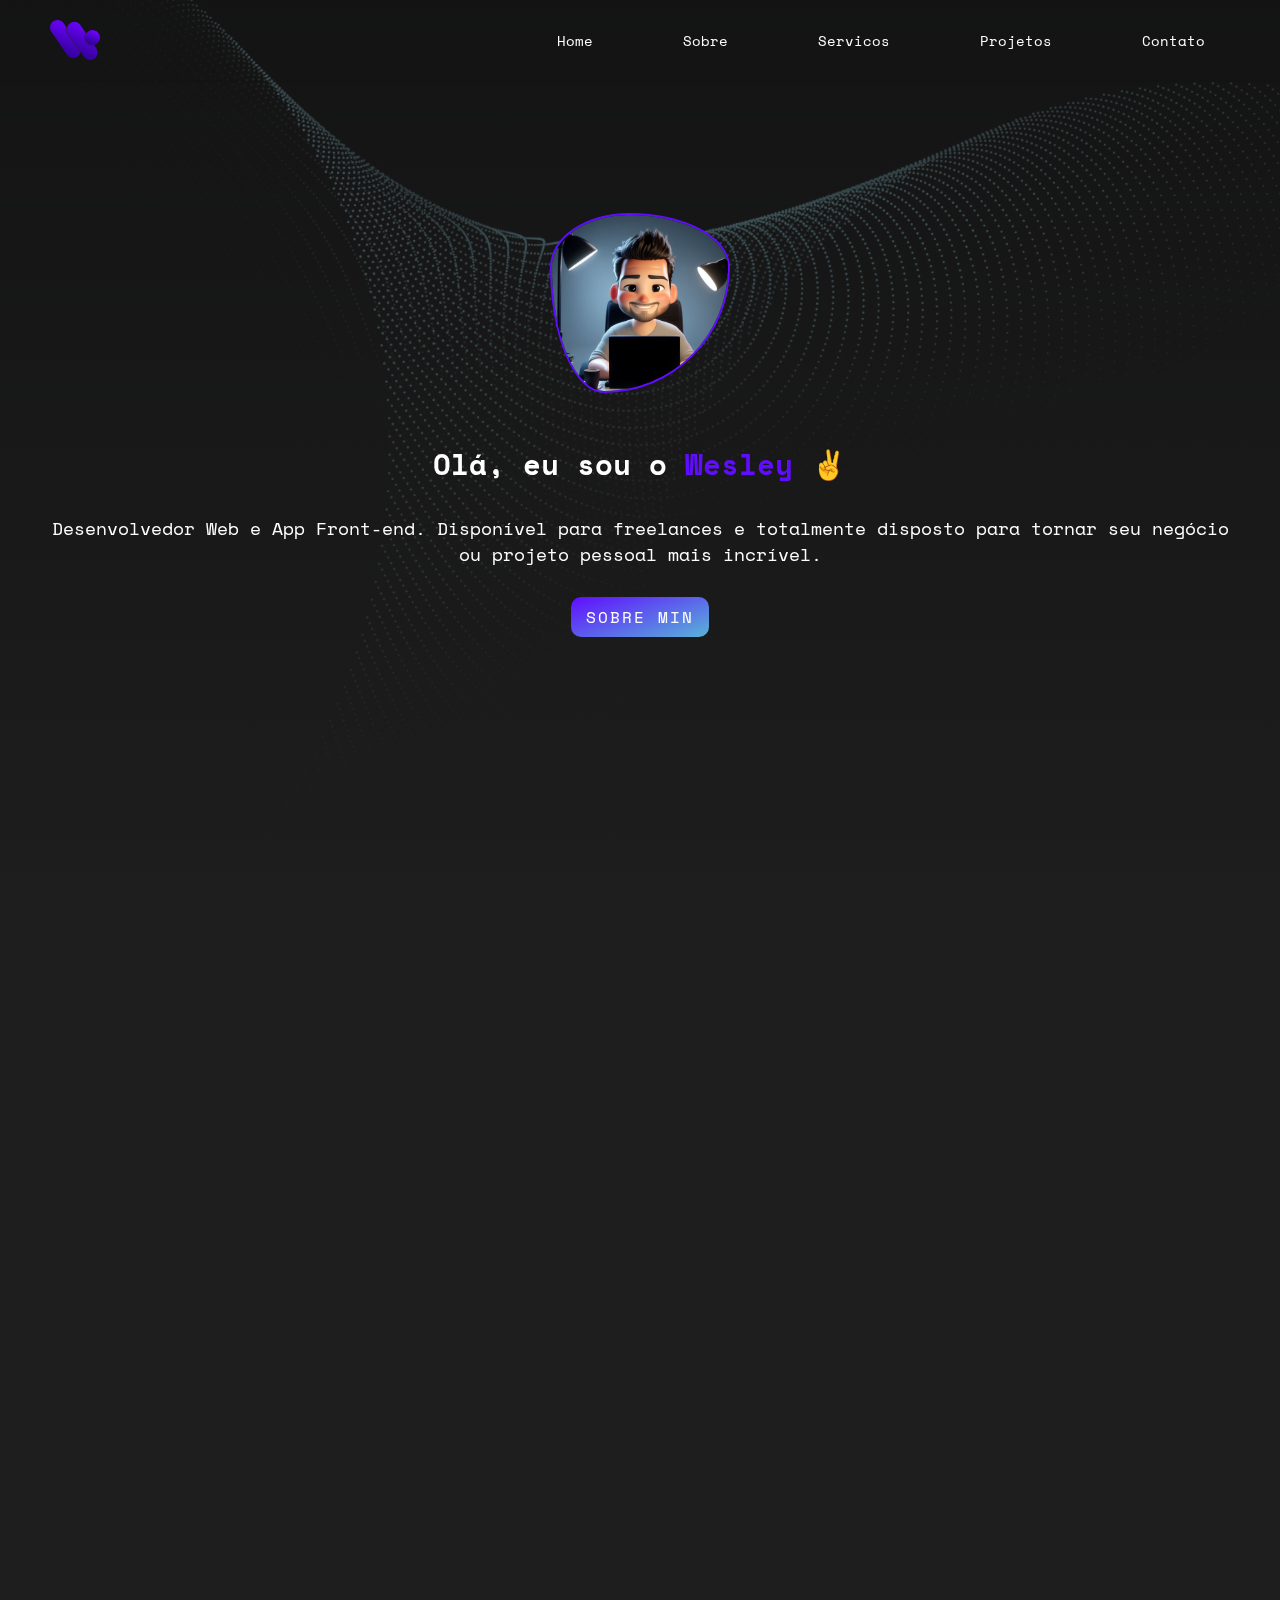
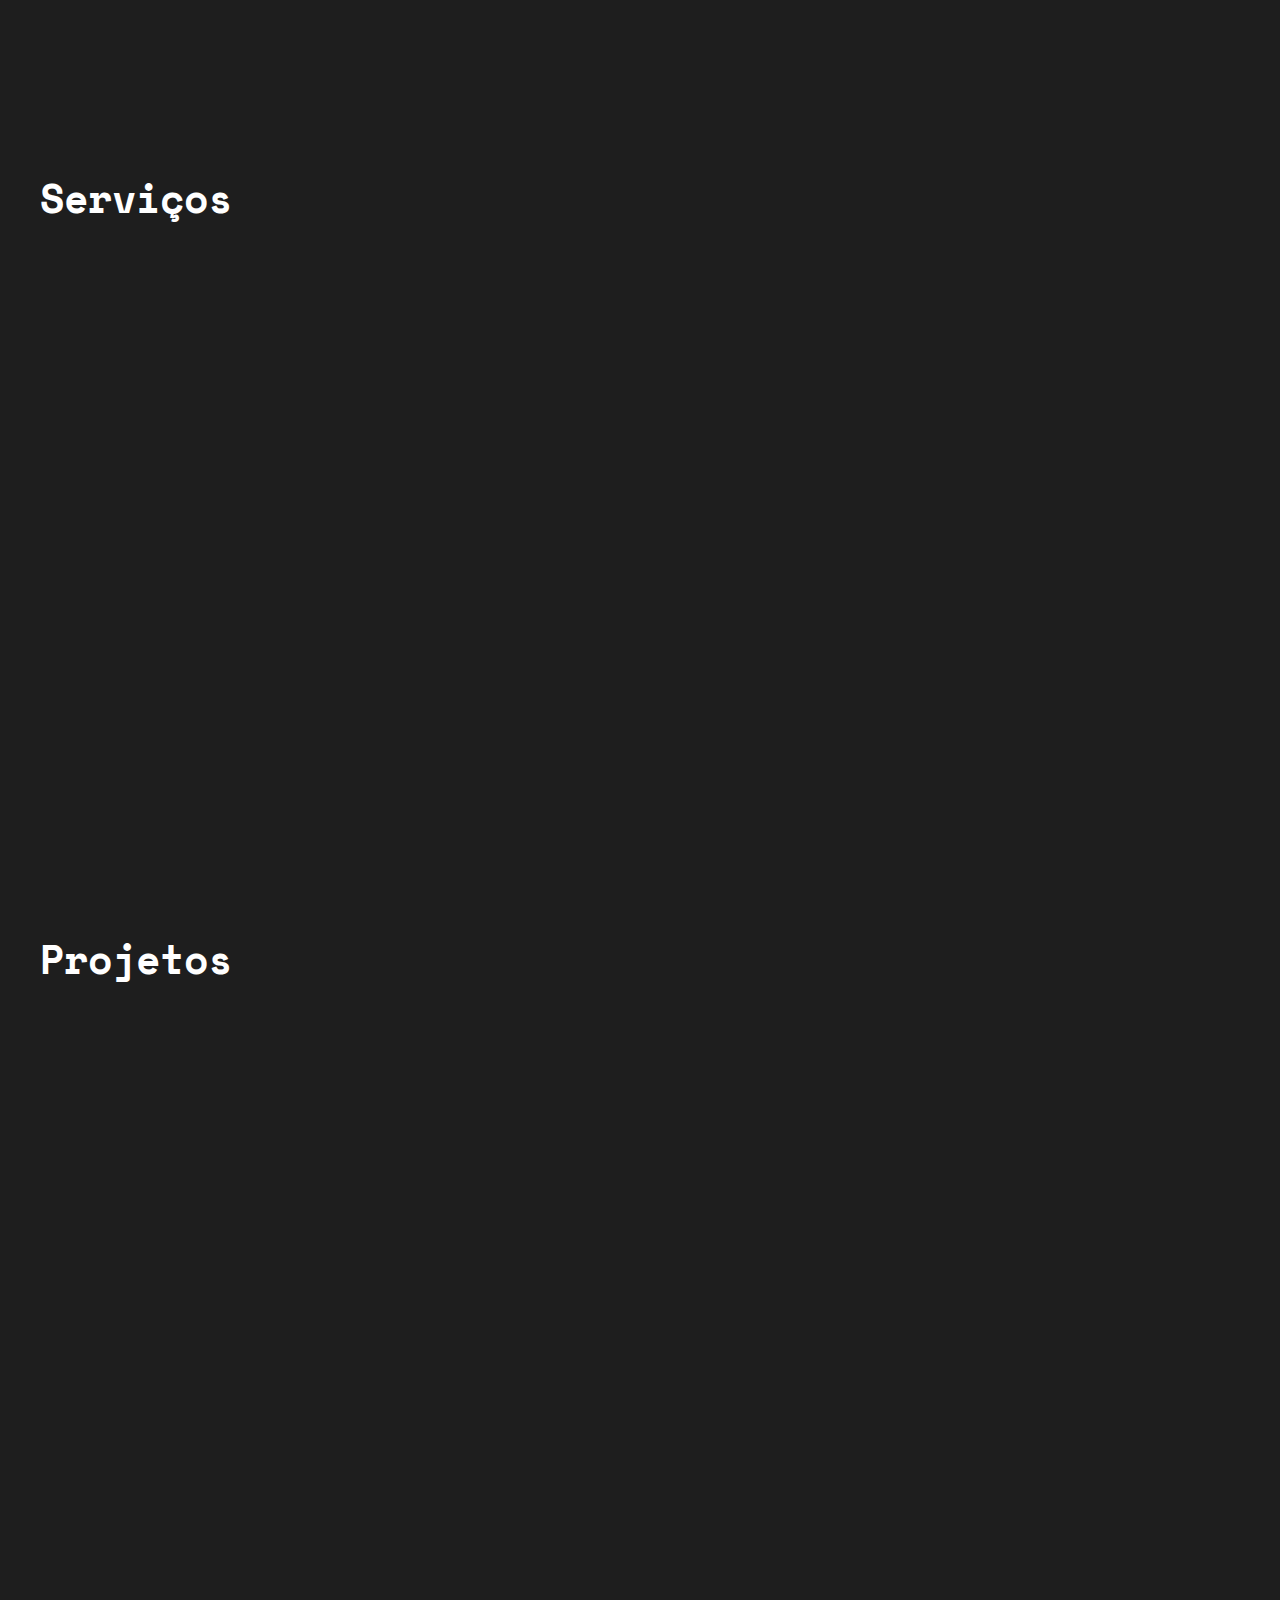
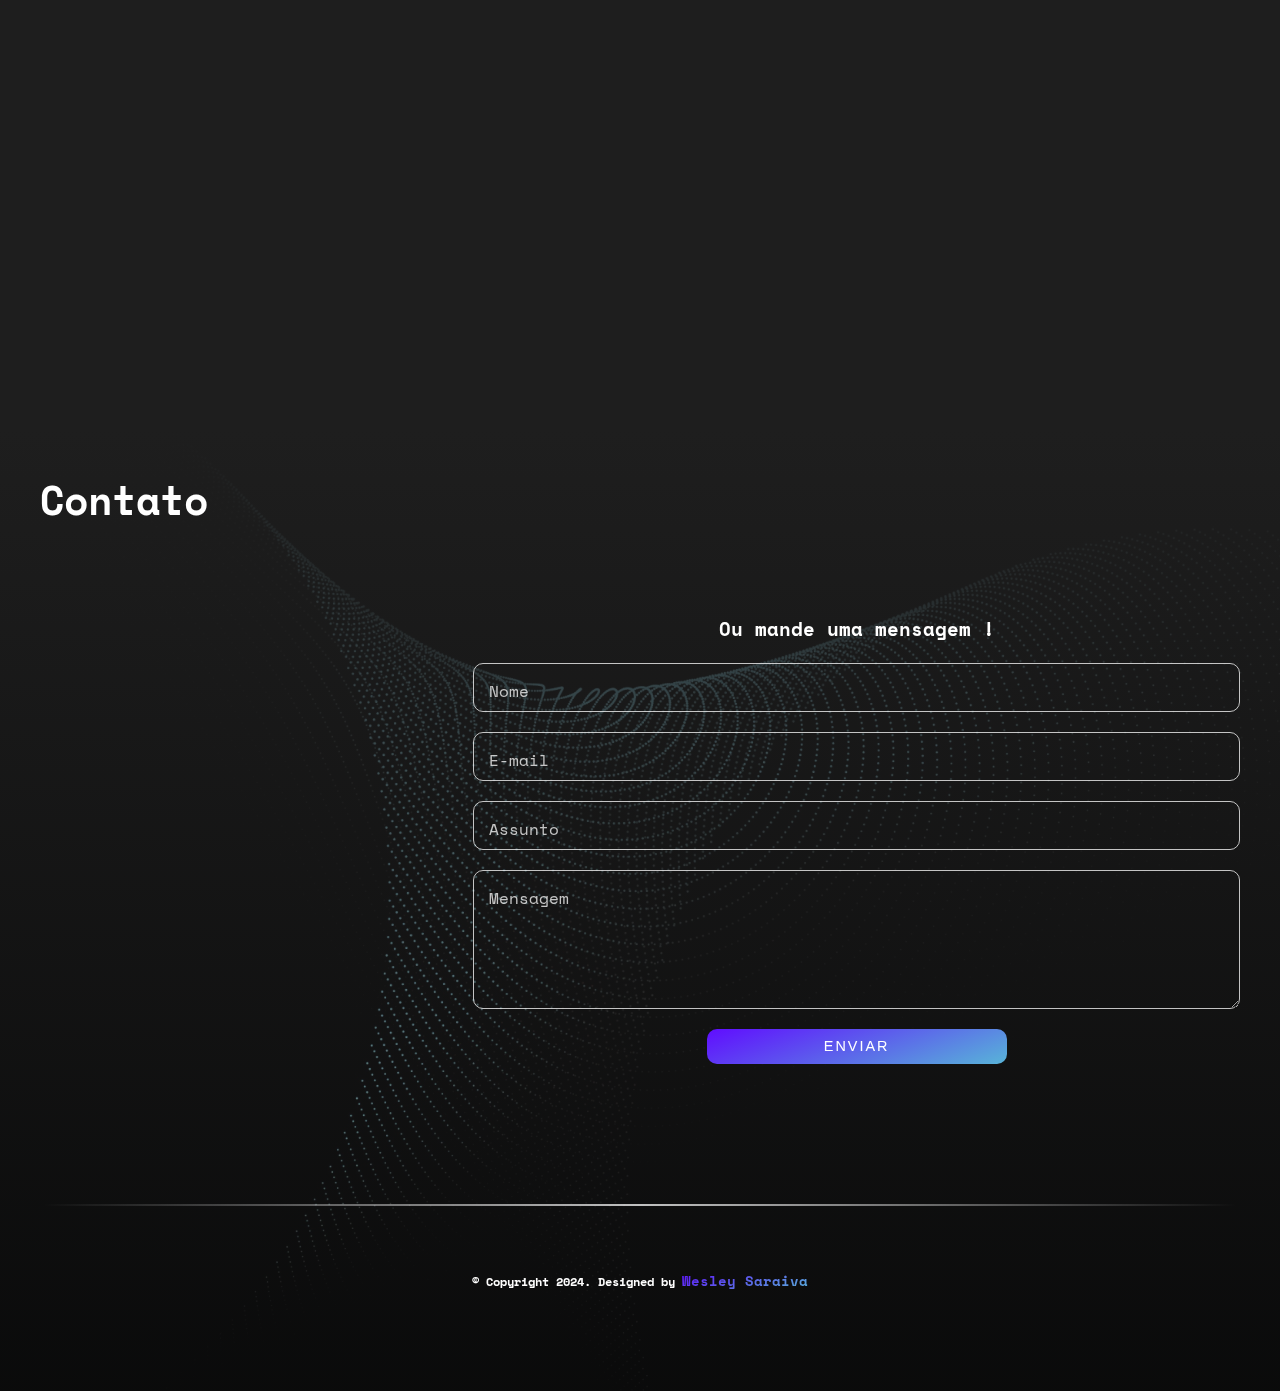
==== commit 4d56ec51: "(STYLE:index.html):altedo a Thumbnail de um projeto incluso" ====
--- a/index.html
+++ b/index.html
@@ -322,7 +322,7 @@
 
         <div class="projects-cards" data-aos="fade-up" data-aos-delay="500">
           <a href="https://consultar-cnpj-3dih.vercel.app/" target="_blank">
-            <img src="/src/img/site-twd.png" alt="" srcset="" />
+            <img src="/src/img/api-brasilApi.png" alt="" srcset="" />
           </a>
           <div class="card-main">
             <h5>Consultar CNPJ</h5>
